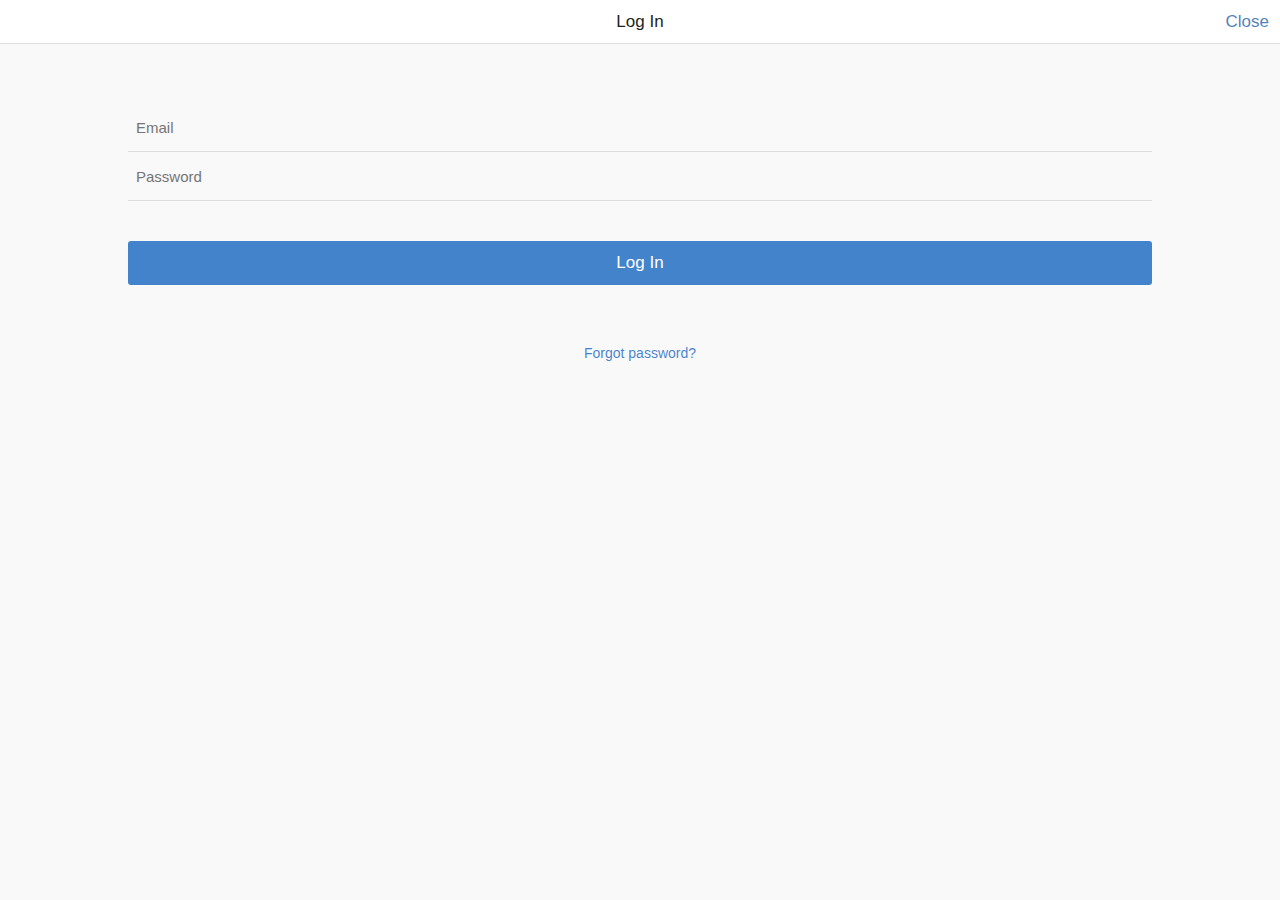
==== www/login.html @ 4ec8240a "add login view" ====
<!doctype html>
<html>
<head>
    <meta charset="utf-8">

    <link rel="stylesheet" href="lib/onsen/css/onsenui.css">
    <link rel="stylesheet" href="lib/onsen/css/onsen-css-components-blue-basic-theme.css">
    <link rel="stylesheet" href="css/login.css">

    <script src="lib/onsen/js/angular/angular.js"></script>
    <script src="lib/onsen/js/onsenui.js"></script>
    <script>
        ons.bootstrap();
    </script>
</head>
<body>
<ons-page>
    <ons-toolbar>
        <div class="center">Log In</div>
        <div class="right"><ons-toolbar-button>Close</ons-toolbar-button></div>
    </ons-toolbar>

    <div class="login-form">

        <input type="email" class="text-input--underbar" placeholder="Email" value="">
        <input type="password" class="text-input--underbar" placeholder="Password" value="">
        <br><br>
        <ons-button modifier="large" class="login-button">Log In</ons-button>
        <br><br>
        <ons-button modifier="quiet" class="forgot-password">Forgot password?</ons-button>
    </div>

</ons-page>

</body>
</html>
---- www/lib/onsen/css/onsenui.css ----
/*! onsenui - v1.3.2 - 2015-05-12 */
/*
Copyright 2013-2015 ASIAL CORPORATION

Licensed under the Apache License, Version 2.0 (the "License");
you may not use this file except in compliance with the License.
You may obtain a copy of the License at

   http://www.apache.org/licenses/LICENSE-2.0

Unless required by applicable law or agreed to in writing, software
distributed under the License is distributed on an "AS IS" BASIS,
WITHOUT WARRANTIES OR CONDITIONS OF ANY KIND, either express or implied.
See the License for the specific language governing permissions and
limitations under the License.

 */

@import url("font_awesome/css/font-awesome.min.css");
@import url("ionicons/css/ionicons.min.css");

/* cutsom elements */
ons-page, ons-navigator,
ons-split-view, ons-sliding-menu, ons-tabbar,
ons-gesture-detector {
  display: block;
}

ons-navigator,
ons-tabbar {
  position: absolute;
  top: 0;
  left: 0;
  bottom: 0;
  right: 0;
}

ons-page, ons-navigator, ons-tabbar, ons-sliding-menu, ons-split-view {
  z-index: 2;
}

* {
  -webkit-touch-callout: none;
  -webkit-user-select: none;
  -webkit-tap-highlight-color: rgba(0, 0, 0, 0) !important;
}

::-webkit-scrollbar {
  display: none;
}

input, textarea {
  -webkit-user-select: auto;
}

.page,
.page__content {
  background-color: transparent !important;
  background: transparent !important;
}

.page__status-bar-fill ~ .page__content {
  padding-top: 20px;
}

ons-toolbar ~ .page__content {
  top: 44px;
}

.page__status-bar-fill ~ ons-toolbar {
  height: 64px;
}

.page__status-bar-fill ~ ons-toolbar > .center,
.page__status-bar-fill ~ ons-toolbar > .left,
.page__status-bar-fill ~ ons-toolbar > .right {
  padding-top: 20px;
}

.page__status-bar-fill ~ ons-toolbar ~ .page__content {
  top: 64px;
  padding-top: 0px;
}

.page__content {
  overflow: scroll;
  -webkit-overflow-scrolling: touch;
  z-index: 0;
  -ms-touch-action: pan-y;
}

.page__bottom-bar-fill ~ .page__content {
  bottom: 44px;
}

.page__content::-webkit-scrollbar {
  display: none;
}

.tab-bar__status-bar-fill ~ .tab-bar--top__content {
  top: 71px;
}

.tab-bar__status-bar-fill ~ .tab-bar--top {
  padding-top: 22px;
}

ons-dialog[disabled] > .dialog,
ons-alert-dialog[disabled],
ons-popover[disabled] {
  pointer-events: none;
  opacity: 0.75;
}

ons-pull-hook {
  position: absolute;
  left: 0;
  right: 0;
  margin: auto;
  text-align: center;
}


/*
Copyright 2013-2015 ASIAL CORPORATION

Licensed under the Apache License, Version 2.0 (the "License");
you may not use this file except in compliance with the License.
You may obtain a copy of the License at

   http://www.apache.org/licenses/LICENSE-2.0

Unless required by applicable law or agreed to in writing, software
distributed under the License is distributed on an "AS IS" BASIS,
WITHOUT WARRANTIES OR CONDITIONS OF ANY KIND, either express or implied.
See the License for the specific language governing permissions and
limitations under the License.

 */

ons-carousel {
  display: block;
  position: relative;
  width: 100%;
  overflow: hidden;
}

ons-carousel-item {
  display: block;
  height: 100%;
  visibility: hidden;
}

ons-carousel-cover {
  display: block;
  position: absolute;
  width: 100%;
  height: 100%;
  z-index: 2;
  pointer-events: none;
}

ons-carousel[fullscreen] {
  position: absolute;
  top: 0px;
  right: 0px;
  left: 0px;
  bottom: 0px;
}

ons-carousel[disabled] {
  pointer-events: none;
  opacity: 0.75;
}

.effeckt-button {
  position: relative;
  font-family: inherit;
  cursor: pointer;
  -webkit-appearance: none;
  -webkit-font-smoothing: antialiased;
}

.effeckt-button[data-loading] {
  cursor: default;
}

.effeckt-button > .spinner {
  position: absolute;
  width: 26px;
  height: 13px;
  top: 50%;
  margin-top: -12px;
  opacity: 0;
  border: 3px solid white;
  border-bottom: 0;
  border-radius: 40px 40px 0 0;
  -webkit-transform-origin: bottom center;
  background: transparent;
  box-sizing: border-box;
}

.effeckt-button[data-loading] > .spinner {
  -webkit-animation: spinner .8s infinite linear;
  animation: spinner .8s infinite linear;
}

@-webkit-keyframes spinner {
  0% {
    -webkit-transform: rotate(0deg);
    transform: rotate(0deg);
  }

  50% {
    -webkit-transform: rotate(180deg);
    transform: rotate(180deg);
  }

  100% {
    -webkit-transform: rotate(360deg);
    transform: rotate(360deg);
  }
}

@keyframes spinner {
  0% {
    -webkit-transform: rotate(0deg);
    -ms-transform: rotate(0deg);
    transform: rotate(0deg);
  }

  50% {
    -webkit-transform: rotate(180deg);
    -ms-transform: rotate(180deg);
    transform: rotate(180deg);
  }

  100% {
    -webkit-transform: rotate(360deg);
    -ms-transform: rotate(360deg);
    transform: rotate(360deg);
  }
}

.effeckt-button,
.effeckt-button > .spinner,
.effeckt-button > .label {
  -webkit-transition-property: padding, opacity, left, right, top, bottom, margin;
          transition-property: padding, opacity, left, right, top, bottom, margin;
  -webkit-transition-duration: 500ms;
          transition-duration: 500ms;
  -webkit-transition-timing-function: cubic-bezier(0.175, 0.885, 0.32, 1.275);
          transition-timing-function: cubic-bezier(0.175, 0.885, 0.32, 1.275);  
}

.effeckt-button.zoom-in,
.effeckt-button.zoom-in > .spinner,
.effeckt-button.zoom-in > .label,
.effeckt-button.zoom-out,
.effeckt-button.zoom-out > .spinner,
.effeckt-button.zoom-out > .label {
  -webkit-transition: 500ms ease all;
  transition: 500ms ease all;
}

.effeckt-button.expand-right > .spinner {
  right: 16px;
}

.effeckt-button.expand-right[data-loading] {
  padding-right: 64px;
}

.effeckt-button.expand-right[data-loading] > .spinner {
  opacity: 1;
}

.effeckt-button.expand-left > .spinner {
  left: 16px;
}

.effeckt-button.expand-left[data-loading] {
  padding-left: 64px;
}

.effeckt-button.expand-left[data-loading] > .spinner {
  opacity: 1;
}

.effeckt-button.expand-up {
  overflow: hidden;
}

.effeckt-button.expand-up > .spinner {
  top: 32px;
  left: 50%;
  margin-left: -16px;
}

.effeckt-button.expand-up[data-loading] {
  padding-top: 64px;
}

.effeckt-button.expand-up[data-loading] > .spinner {
  opacity: 1;
  top: 16px;
  margin-top: 0;
}

.effeckt-button.expand-down {
  overflow: hidden;
}

.effeckt-button.expand-down > .spinner {
  left: 50%;
  top: 100%;
  margin-left: -16px;
  margin-top: -48px;
}

.effeckt-button.expand-down[data-loading] {
  padding-bottom: 64px;
}

.effeckt-button.expand-down[data-loading] > .spinner {
  opacity: 1;
}

.effeckt-button.slide-left {
  overflow: hidden;
}

.effeckt-button.slide-left > .label {
  position: relative;
}

.effeckt-button.slide-left > .spinner {
  left: 100%;
  margin-left: -16px;
}

.effeckt-button.slide-left[data-loading] > .label {
  opacity: 0;
  left: -100%;
}

.effeckt-button.slide-left[data-loading] > .spinner {
  opacity: 1;
  left: 50%;
}

.effeckt-button.slide-right {
  overflow: hidden;
}

.effeckt-button.slide-right > .label {
  position: relative;
}

.effeckt-button.slide-right > .spinner {
  right: 100%;
  margin-left: -16px;
}

.effeckt-button.slide-right[data-loading] > .label {
  opacity: 0;
  left: 100%;
}

.effeckt-button.slide-right[data-loading] > .spinner {
  opacity: 1;
  left: 50%;
}

.effeckt-button.slide-up {
  overflow: hidden;
}

.effeckt-button.slide-up > .label {
  position: relative;
}

.effeckt-button.slide-up > .spinner {
  left: 50%;
  margin-left: -16px;
  margin-top: 1em;
}

.effeckt-button.slide-up[data-loading] > .label {
  opacity: 0;
  top: -1em;
}

.effeckt-button.slide-up[data-loading] > .spinner {
  opacity: 1;
  margin-top: -16px;
}

.effeckt-button.slide-down {
  overflow: hidden;
}

.effeckt-button.slide-down > .label {
  position: relative;
}

.effeckt-button.slide-down > .spinner {
  left: 50%;
  margin-left: -16px;
  margin-top: -32px;
}

.effeckt-button.slide-down[data-loading] > .label {
  opacity: 0;
  top: 1em;
}

.effeckt-button.slide-down[data-loading] > .spinner {
  opacity: 1;
  margin-top: -16px;
}

.effeckt-button.zoom-out {
  overflow: hidden;
}

.effeckt-button.zoom-out > .spinner {
  left: 50%;
  margin-left: -16px;
  -webkit-transform: scale(2.5);
  -ms-transform: scale(2.5);
  transform: scale(2.5);
}

.effeckt-button.zoom-out > .label {
  position: relative;
  display: inline-block;
}

.effeckt-button.zoom-out[data-loading] > .label {
  opacity: 0;
  -webkit-transform: scale(0.5);
  -ms-transform: scale(0.5);
  transform: scale(0.5);
}

.effeckt-button.zoom-out[data-loading] > .spinner {
  opacity: 1;
  -webkit-transform: none;
  -ms-transform: none;
  transform: none;
}

.effeckt-button.zoom-in {
  overflow: hidden;
}

.effeckt-button.zoom-in > .spinner {
  left: 50%;
  margin-left: -16px;
  -webkit-transform: scale(0.2);
  -ms-transform: scale(0.2);
  transform: scale(0.2);
}

.effeckt-button.zoom-in > .label {
  position: relative;
  display: inline-block;
}

.effeckt-button.zoom-in[data-loading] > .label {
  opacity: 0;
  -webkit-transform: scale(2.2);
  -ms-transform: scale(2.2);
  transform: scale(2.2);
}

.effeckt-button.zoom-in[data-loading] > .spinner {
  opacity: 1;
  -webkit-transform: none;
  -ms-transform: none;
  transform: none;
}

/**
 * Grid
 * --------------------------------------------------
 * Using flexbox for the grid, inspired by Philip Walton:
 * http://philipwalton.github.io/solved-by-flexbox/demos/grids/
 * By default each .col within a .row will evenly take up
 * available width, and the height of each .col with take
 * up the height of the tallest .col in the same .row.
 */
.row {
  display: -webkit-box;
  display: -webkit-flex;
  display: -moz-flex;
  display: -ms-flexbox;
  display: flex;
  -webkit-flex-wrap: wrap;
      -ms-flex-wrap: wrap;
          flex-wrap: wrap;
  width: 100%;
  box-sizing: border-box;
}

.row + .row {
  padding-top: 0;
}

.col {
  -webkit-box-flex: 1;
  -webkit-flex: 1;
  -moz-flex: 1;
  -ms-flex: 1;
  flex: 1;
  display: block;
  width: 100%;
  box-sizing: border-box;
}

/* Vertically Align Columns */
/* .row-* vertically aligns every .col in the .row */
.row-top {
  -webkit-box-align: start;
  box-align: start;
  -ms-flex-align: start;
  -webkit-align-items: flex-start;
  -moz-align-items: flex-start;
  align-items: flex-start;
}

.row-bottom {
  -webkit-box-align: end;
  box-align: end;
  -ms-flex-align: end;
  -webkit-align-items: flex-end;
  -moz-align-items: flex-end;
  align-items: flex-end;
}

.row-center {
  -webkit-box-align: center;
  box-align: center;
  -ms-flex-align: center;
  -webkit-align-items: center;
  -moz-align-items: center;
  align-items: center;
  text-align: inherit;
}

/* .col-* vertically aligns an individual .col */
.col-top {
  -webkit-align-self: flex-start;
  -ms-flex-item-align: start;
  align-self: flex-start; }

.col-bottom {
  -webkit-align-self: flex-end;
  -ms-flex-item-align: end;
  align-self: flex-end; }

.col-center {
  -webkit-align-self: center;
  -moz-align-self: center;
  -ms-flex-item-align: center;
  text-align: inherit;
}

/* Column Offsets */
.col-offset-10 {
  margin-left: 10%; }

.col-offset-20 {
  margin-left: 20%; }

.col-offset-25 {
  margin-left: 25%; }

.col-offset-33, .col-offset-34 {
  margin-left: 33.3333%; }

.col-offset-50 {
  margin-left: 50%; }

.col-offset-66, .col-offset-67 {
  margin-left: 66.6666%; }

.col-offset-75 {
  margin-left: 75%; }

.col-offset-80 {
  margin-left: 80%; }

.col-offset-90 {
  margin-left: 90%; }

.row--fit > .col {
  -webkit-box-flex: 1;
  -webkit-flex: 1;
  -ms-flex: 1;
  flex: 1;
}
.row--100 > .col {
  -webkit-box-flex: 0;
  -webkit-flex: 0 0 100%;
  -ms-flex: 0 0 100%;
  flex: 0 0 100%;
}

/*
Copyright 2013-2015 ASIAL CORPORATION

Licensed under the Apache License, Version 2.0 (the "License");
you may not use this file except in compliance with the License.
You may obtain a copy of the License at

   http://www.apache.org/licenses/LICENSE-2.0

Unless required by applicable law or agreed to in writing, software
distributed under the License is distributed on an "AS IS" BASIS,
WITHOUT WARRANTIES OR CONDITIONS OF ANY KIND, either express or implied.
See the License for the specific language governing permissions and
limitations under the License.

 */

.ons-icon {
  display: inline-block;
  font-style: normal;
  font-weight: normal;
  line-height: 1;
  -webkit-font-smoothing: antialiased;
  -moz-osx-font-smoothing: grayscale;
}

.ons-icon--ion {
  line-height: 0.75em;
  vertical-align: -25%;
}

ons-icon[spin="true"] {
  -webkit-animation: ons-icon-spin 2s infinite linear;
  animation: ons-icon-spin 2s infinite linear;
}

@-webkit-keyframes ons-icon-spin {
  0% {
    -webkit-transform: rotate(0deg);
  }
  100% {
    -webkit-transform: rotate(359deg);
  }
}

@keyframes ons-icon-spin {
  0% {
    -webkit-transform: rotate(0deg);
    transform: rotate(0deg);
  }
  100% {
    -webkit-transform: rotate(359deg);
    transform: rotate(359deg);
  }
}

.ons-icon[rotate="90"] {
  -webkit-transform: rotate(90deg);
  -ms-transform: rotate(90deg);
      transform: rotate(90deg);
}

.ons-icon[rotate="180"] {
  -webkit-transform: rotate(180deg);
  -ms-transform: rotate(180deg);
      transform: rotate(180deg);
}

.ons-icon[rotate="270"] {
  -webkit-transform: rotate(270deg);
  -ms-transform: rotate(270deg);
      transform: rotate(270deg);
}

ons-icon[flip="horizontal"] {
  -webkit-transform: scale(-1, 1);
  -ms-transform: scale(-1, 1);
      transform: scale(-1, 1);
}

ons-icon[flip="vertical"] {
  -webkit-transform: scale(1, -1);
  -ms-transform: scale(1, -1);
      transform: scale(1, -1);
}

ons-icon[fixed-width="true"] {
  width: 1.28571429em;
  text-align: center;
}

.ons-icon--lg {
  font-size: 1.33333333em;
  line-height: 0.75em;
  vertical-align: -15%;
}

.ons-icon--2x {
  font-size: 2em;
}

.ons-icon--3x {
  font-size: 3em;
}

.ons-icon--4x {
  font-size: 4em;
}

.ons-icon--5x {
  font-size: 5em;
}

/*
Copyright 2013-2015 ASIAL CORPORATION

Licensed under the Apache License, Version 2.0 (the "License");
you may not use this file except in compliance with the License.
You may obtain a copy of the License at

   http://www.apache.org/licenses/LICENSE-2.0

Unless required by applicable law or agreed to in writing, software
distributed under the License is distributed on an "AS IS" BASIS,
WITHOUT WARRANTIES OR CONDITIONS OF ANY KIND, either express or implied.
See the License for the specific language governing permissions and
limitations under the License.

*/

.ons-scroller {
  display: block;
  overflow: scroll;
  -webkit-overflow-scrolling: touch;   
}

.ons-scroller::-webkit-scrollbar,
.ons-scroller__content::-webkit-scrollbar {
  display: none;
}

/*
Copyright 2013-2015 ASIAL CORPORATION

Licensed under the Apache License, Version 2.0 (the "License");
you may not use this file except in compliance with the License.
You may obtain a copy of the License at

   http://www.apache.org/licenses/LICENSE-2.0

Unless required by applicable law or agreed to in writing, software
distributed under the License is distributed on an "AS IS" BASIS,
WITHOUT WARRANTIES OR CONDITIONS OF ANY KIND, either express or implied.
See the License for the specific language governing permissions and
limitations under the License.

*/

ons-sliding-menu {
  position: absolute;
  left: 0px;
  right: 0px;
  top: 0px;
  bottom: 0px;
  z-index: 0;
  overflow-x: hidden;
}

.onsen-sliding-menu__menu,
.onsen-sliding-menu__main {
  position: absolute;
  top: 0px;
  left: 0px;
  bottom: 0px;
  right: 0px;
  z-index: 0;
  margin: 0;
  padding: 0;
}

.onsen-sliding-menu__menu {
  opacity: 0;
}


/*
Copyright 2013-2015 ASIAL CORPORATION

Licensed under the Apache License, Version 2.0 (the "License");
you may not use this file except in compliance with the License.
You may obtain a copy of the License at

   http://www.apache.org/licenses/LICENSE-2.0

Unless required by applicable law or agreed to in writing, software
distributed under the License is distributed on an "AS IS" BASIS,
WITHOUT WARRANTIES OR CONDITIONS OF ANY KIND, either express or implied.
See the License for the specific language governing permissions and
limitations under the License.

*/

ons-split-view {
  position: absolute;
  left: 0px;
  right: 0px;
  top: 0px;
  bottom: 0px;
  z-index: 0;
  overflow: hidden;
}

.onsen-split-view__secondary {
  opacity: 0;
  width: 100%;
}

.onsen-split-view__secondary,
.onsen-split-view__main {
  position: absolute;
  top: 0px;
  left: 0px;
  bottom: 0px;
  right: 0px;
  z-index: 0;
  overflow-x: hidden; 
}
---- www/lib/onsen/css/onsen-css-components-blue-basic-theme.css ----
html {
  height: 100%;
  width: 100%;
}
body {
  position: absolute;
  top: 0;
  right: 0;
  left: 0;
  bottom: 0;
  padding: 0;
  margin: 0;
  -webkit-text-size-adjust: 100%;
}
*:not(input):not(textarea):not(select) {
  -webkit-user-select: none;
  -moz-user-select: none;
  -ms-user-select: none;
  user-select: none;
}
* {
  -webkit-tap-highlight-color: rgba(0,0,0,0);
}
input:active,
input:focus,
textarea:active,
textarea:focus,
select:active,
select:focus {
  outline: none;
}
h1 {
  font-size: 36px;
}
h2 {
  font-size: 30px;
}
h3 {
  font-size: 24px;
}
h4,
h5,
h6 {
  font-size: 18px;
}
.page {
  font-family: 'Helvetica Neue', Helvetica, Arial, 'Lucida Grande', sans-serif;
  -webkit-font-smoothing: antialiased;
  -moz-osx-font-smoothing: grayscale;
  font-weight: 400;
  font-size: 17px;
  background-color: #f9f9f9;
  position: absolute;
  top: 0px;
  left: 0px;
  right: 0px;
  bottom: 0px;
  overflow: visible;
  font-size: 17px;
  color: #1f1f21;
}
.page::-webkit-scrollbar {
  display: none;
}
.page__content {
  background-color: #f9f9f9;
  position: absolute;
  top: 0px;
  left: 0px;
  right: 0px;
  bottom: 0px;
  -webkit-box-sizing: border-box;
  -moz-box-sizing: border-box;
  box-sizing: border-box;
  margin-top: -1px;
}
.page__background {
  background-color: #f9f9f9;
  position: absolute;
  top: 0px;
  left: 0px;
  right: 0px;
  bottom: 0px;
  -webkit-box-sizing: border-box;
  -moz-box-sizing: border-box;
  box-sizing: border-box;
}
.content-padded {
  padding: 8px;
}
/* topdoc
  name: Switch
  class: switch
  modifiers:
    :focus: Focus state
    :disabled: Disabled state
  markup:
    <label class="switch">
      <input type="checkbox" class="switch__input">
      <div class="switch__toggle"></div>
    </label>
    <label class="switch">
      <input type="checkbox" class="switch__input" checked>
      <div class="switch__toggle"></div>
    </label>
    <label class="switch">
      <input type="checkbox" class="switch__input" disabled>
      <div class="switch__toggle"></div>
    </label>
*/
.switch {
  position: relative;
  display: inline-block;
  vertical-align: top;
  -webkit-box-sizing: border-box;
  -moz-box-sizing: border-box;
  box-sizing: border-box;
  -webkit-background-clip: padding-box;
  background-clip: padding-box;
  position: relative;
  overflow: hidden;
  font-size: 17px;
  padding: 0 20px;
  border: none;
  overflow: visible;
  width: 51px;
  height: 32px;
  z-index: 0;
  text-align: left;
}
.switch__input {
  position: absolute;
  overflow: hidden;
  right: 0px;
  top: 0px;
  left: 0px;
  bottom: 0px;
  padding: 0;
  border: 0;
  opacity: 0.001;
  z-index: 1;
  vertical-align: top;
  outline: none;
  width: 100%;
  height: 100%;
  margin: 0;
  -webkit-appearance: none;
  appearance: none;
  width: 51px;
  height: 44px;
  margin-top: -6px;
  top: 0px;
  left: 0px;
  -webkit-transition: all 0.2s linear;
  -moz-transition: all 0.2s linear;
  -o-transition: all 0.2s linear;
  transition: all 0.2s linear;
}
.switch__toggle {
  background-color: #ddd;
  position: absolute;
  top: 0px;
  left: 0px;
  right: 0px;
  bottom: 0px;
  -webkit-border-radius: 30px;
  border-radius: 30px;
  -webkit-transition-property: all;
  -moz-transition-property: all;
  -o-transition-property: all;
  transition-property: all;
  -webkit-transition-duration: 0.35s;
  -moz-transition-duration: 0.35s;
  -o-transition-duration: 0.35s;
  transition-duration: 0.35s;
  -webkit-transition-timing-function: ease-out;
  -moz-transition-timing-function: ease-out;
  -o-transition-timing-function: ease-out;
  transition-timing-function: ease-out;
}
.switch__toggle:before {
  -webkit-box-sizing: border-box;
  -moz-box-sizing: border-box;
  box-sizing: border-box;
  -webkit-background-clip: padding-box;
  background-clip: padding-box;
  position: absolute;
  content: '';
  -webkit-border-radius: 28px;
  border-radius: 28px;
  height: 28px;
  width: 28px;
  background-color: #fff;
  left: 2px;
  top: 2px;
  -webkit-transition-property: all;
  -moz-transition-property: all;
  -o-transition-property: all;
  transition-property: all;
  -webkit-transition-duration: 0.35s;
  -moz-transition-duration: 0.35s;
  -o-transition-duration: 0.35s;
  transition-duration: 0.35s;
  -webkit-transition-timing-function: cubic-bezier(0.5, 1.6, 0.5, 1);
  -moz-transition-timing-function: cubic-bezier(0.5, 1.6, 0.5, 1);
  -o-transition-timing-function: cubic-bezier(0.5, 1.6, 0.5, 1);
  transition-timing-function: cubic-bezier(0.5, 1.6, 0.5, 1);
}
.switch__input:checked + .switch__toggle {
  background-color: #5198db;
}
.switch__input:checked + .switch__toggle:before {
  -webkit-transform: translateX(18px);
  -moz-transform: translateX(18px);
  -ms-transform: translateX(18px);
  -o-transform: translateX(18px);
  transform: translateX(18px);
}
.switch__input:not(:checked) + .switch__toggle:before {
  -webkit-transform: translateX(0px);
  -moz-transform: translateX(0px);
  -ms-transform: translateX(0px);
  -o-transform: translateX(0px);
  transform: translateX(0px);
}
.switch__input:disabled + .switch__toggle {
  opacity: 0.3;
  cursor: default;
  pointer-events: none;
}
/* topdoc
  name: Range
  class: range
  modifiers:
    :active: Active state
    :disabled: Disabled state
    :focus: Focused
  markup:
    <input type="range" class="range">
    <input type="range" class="range" disabled>
  showcase:
    <div class="navigation-bar">
        <div class="navigation-bar__item center full">
            <h1 class="navigation-bar__title">Range</h1>
        </div>
    </div>

    <div style="padding:8px">
      <input type="range" class="range" style="width:100%" value="0">
    </div>

    <div style="padding:8px">
      <input type="range" class="range" style="width:100%" value="30">
    </div>

    <div style="padding:8px">
      <input type="range" class="range" style="width:100%" value="60">
    </div>

    <div style="padding:8px">
      <input type="range" class="range" style="width:100%" value="90">
    </div>
*/
.range {
  padding: 0;
  margin: 0;
  font: inherit;
  color: inherit;
  background: transparent;
  border: none;
  line-height: normal;
  -webkit-box-sizing: border-box;
  -moz-box-sizing: border-box;
  box-sizing: border-box;
  -webkit-background-clip: padding-box;
  background-clip: padding-box;
  vertical-align: top;
  outline: none;
  line-height: 1;
  -webkit-appearance: none;
  -webkit-border-radius: 4px;
  border-radius: 4px;
  border: none;
  height: 2px;
  -webkit-border-radius: 0;
  border-radius: 0;
  -webkit-border-radius: 3px;
  border-radius: 3px;
  background-image: -webkit-gradient(linear, left top, left bottom, from(#ddd), to(#ddd));
  background-image: -webkit-linear-gradient(#ddd, #ddd);
  background-image: -moz-linear-gradient(#ddd, #ddd);
  background-image: -o-linear-gradient(#ddd, #ddd);
  background-image: linear-gradient(#ddd, #ddd);
  background-position: left center;
  -webkit-background-size: 100% 2px;
  background-size: 100% 2px;
  background-repeat: no-repeat;
  overflow: hidden;
  height: 31px;
}
.range::-moz-range-track {
  position: relative;
  border: none;
  background-color: #ddd;
  height: 2px;
  border-radius: 30px;
  box-shadow: none;
  top: 0;
  margin: 0;
  padding: 0;
}
.range::-webkit-slider-thumb {
  cursor: pointer;
  -webkit-appearance: none;
  position: relative;
  height: 29px;
  width: 29px;
  background-color: #fff;
  border: 1px solid #ddd;
  -webkit-border-radius: 30px;
  border-radius: 30px;
  -webkit-box-shadow: none;
  box-shadow: none;
  top: 0;
  margin: 0;
  padding: 0;
}
.range::-moz-range-thumb {
  cursor: pointer;
  position: relative;
  height: 29px;
  width: 29px;
  background-color: #fff;
  border: 1px solid #ddd;
  border-radius: 30px;
  box-shadow: none;
  margin: 0;
  padding: 0;
}
.range::-webkit-slider-thumb:before {
  position: absolute;
  top: 13px;
  right: 0px;
  left: -1024px;
  width: 1024px;
  height: 2px;
  background-color: rgba(24,103,194,0.81);
  content: '';
  margin: 0;
  padding: 0;
}
.range:disabled {
  opacity: 0.3;
  cursor: default;
  pointer-events: none;
}
/* topdoc
  name: Navigation Bar
  class: navigation-bar
  markup:
    <div class="navigation-bar">
      <div class="navigation-bar__center">Navigation Bar</div>
    </div>
*/
.navigation-bar {
  font-family: 'Helvetica Neue', Helvetica, Arial, 'Lucida Grande', sans-serif;
  -webkit-font-smoothing: antialiased;
  -moz-osx-font-smoothing: grayscale;
  font-weight: 400;
  font-size: 17px;
  -webkit-box-sizing: border-box;
  -moz-box-sizing: border-box;
  box-sizing: border-box;
  -webkit-background-clip: padding-box;
  background-clip: padding-box;
  white-space: nowrap;
  overflow: hidden;
  word-spacing: 0;
  padding: 0;
  margin: 0;
  font: inherit;
  color: inherit;
  background: transparent;
  border: none;
  line-height: normal;
  cursor: default;
  -webkit-user-select: none;
  -moz-user-select: none;
  -ms-user-select: none;
  user-select: none;
  z-index: 2;
  display: block;
  height: 44px;
  padding-left: 0;
  padding-right: 0;
  background: #fff;
  color: #1f1f21;
  -webkit-box-shadow: none;
  box-shadow: none;
  border-bottom: 1px solid #ddd;
  font-weight: 400;
  width: 100%;
  white-space: nowrap;
  overflow: visible;
}
@media (-webkit-min-device-pixel-ratio: 2), (min-resolution: 192dpi) {
  .navigation-bar {
    border-bottom: none;
    -webkit-background-size: 100% 1px;
    background-size: 100% 1px;
    background-repeat: no-repeat;
    background-position: bottom;
    background-image: -webkit-linear-gradient(90deg, #ddd, #ddd 50%, transparent 50%);
    background-image: -moz-linear-gradient(90deg, #ddd, #ddd 50%, transparent 50%);
    background-image: -o-linear-gradient(90deg, #ddd, #ddd 50%, transparent 50%);
    background-image: linear-gradient(0deg, #ddd, #ddd 50%, transparent 50%);
  }
}
.navigation-bar__line-height {
  line-height: 44px;
  padding-bottom: 0;
  padding-top: 0;
}
.navigation-bar__bg {
  background: #fff;
}
.navigation-bar__item,
.navigation-bar__left,
.navigation-bar__right,
.navigation-bar__center {
  -webkit-box-sizing: border-box;
  -moz-box-sizing: border-box;
  box-sizing: border-box;
  -webkit-background-clip: padding-box;
  background-clip: padding-box;
  padding: 0;
  margin: 0;
  font: inherit;
  color: inherit;
  background: transparent;
  border: none;
  line-height: normal;
  height: 44px;
  vertical-align: top;
  overflow: visible;
  display: block;
  vertical-align: middle;
  float: left;
}
.navigation-bar__left {
  max-width: 50%;
  width: 27%;
  text-align: left;
}
.navigation-bar__right {
  max-width: 50%;
  width: 27%;
  text-align: right;
}
.navigation-bar__center {
  width: 46%;
  text-align: center;
  line-height: 44px;
  font-size: 17px;
  font-weight: 500;
  color: #1f1f21;
}
.navigation-bar__title {
  line-height: 44px;
  font-size: 17px;
  font-weight: 500;
  color: #1f1f21;
  margin: 0;
  padding: 0;
  overflow: visible;
}
.navigation-bar__center:first-child:last-child {
  width: 100%;
}
/* topdoc
  name: Navigation Bar Item
  use: Toolbar Button, Navigation Bar
  markup:
    <div class="navigation-bar">
      <div class="navigation-bar__left">
        <span class="toolbar-button--quiet navigation-bar__line-height">
          <i class="ion-navicon" style="font-size:32px; vertical-align:-6px;"></i>
        </span>
      </div>

      <div class="navigation-bar__center">
        Navigation Bar
      </div>

      <div class="navigation-bar__right">
        <span class="toolbar-button--quiet navigation-bar__line-height">Label</span>
      </div>
    </div>
*/
/* topdoc
  name: Navigation Bar with Outline Button
  use: Toolbar Button, Navigation Bar
  markup:
    <!-- Prerequisite=This example use ionicons(http://ionicons.com) to display icons. -->
    <div class="navigation-bar">
      <div class="navigation-bar__left">
        <span class="toolbar-button--outline navigation-bar__line-height">
          <i class="ion-navicon" style="font-size:32px; vertical-align:-6px;"></i>
        </span>
      </div>

      <div class="navigation-bar__center">
        Title
      </div>

      <div class="navigation-bar__right">
        <span class="toolbar-button--outline navigation-bar__line-height">Button</span>
      </div>
    </div>
*/
/* topdoc
  name: Android-like Navigation Bar
  class: navigation-bar--android
  hint: .navigation-bar--android
  use: Navigation Bar, Toolbar Button
  markup:
    <div class="navigation-bar navigation-bar--android">
      <div class="navigation-bar__left navigation-bar--android__left">
        <span class="toolbar-button navigation-bar__line-height" style="padding:0 5px 0 5px;"><i class="ion-android-arrow-back" style="font-size:20px;"></i></span>
      </div>
      <div class="navigation-bar__center navigation-bar--android__center">
        <span class="toolbar-button navigation-bar__line-height" style="padding:0">
          <i class="ion-cube" style="font-size:20px;"></i> App Bar
        </span>
      </div>
      <div class="navigation-bar__right navigation-bar--android__right">
        <span class="toolbar-button--quiet navigation-bar__line-height">
          <i class="ion-android-share" style="font-size:20px;"></i>
        </span>
        <span class="toolbar-button--quiet navigation-bar__line-height">
          <i class="ion-android-more" style="font-size:20px;"></i>
        </span>
      </div>
    </div>
*/
.navigation-bar--android__left {
  float: left;
  text-align: left;
  width: auto;
  min-width: 10px;
}
.navigation-bar--android__center {
  float: left;
  text-align: left;
  width: auto;
  max-width: 50%;
}
.navigation-bar--android__right {
  float: right;
  text-align: right;
  width: auto;
}
.navigation-bar--android__center:first-child:last-child {
  padding-left: 10px;
}
/* topdoc
  name: Android-like Navigation Bar(2)
  use: Android-like Navigation Bar
  markup:
    <div class="navigation-bar navigation-bar--android">
      <div class="navigation-bar__left navigation-bar--android__left">
        <span class="toolbar-button navigation-bar__line-height" style="padding:0 5px 0 0;"><i class="ion-android-drawer" style="font-size:20px;"></i></span>
      </div>
      <div class="navigation-bar__center navigation-bar--android__center">
        App Bar
      </div>
      <div class="navigation-bar__right navigation-bar--android__right">
        <span class="toolbar-button--quiet navigation-bar__line-height">
          <i class="ion-android-star" style="font-size:20px;"></i>
        </span>
        <span class="toolbar-button--quiet navigation-bar__line-height">
          <i class="ion-android-search" style="font-size:20px;"></i>
        </span>
        <span class="toolbar-button--quiet navigation-bar__line-height">
          <i class="ion-android-more" style="font-size:20px;"></i>
        </span>
      </div>
    </div>
*/
/* topdoc
  name: Transparent Navigation Bar
  class: navigation-bar--transparent
  use: Toolbar Button, Navigation Bar
  markup:
    <div class="navigation-bar navigation-bar--transparent">
      <div class="navigation-bar__left">
        <span class="toolbar-button--quiet navigation-bar__line-height">
          <i class="ion-navicon" style="font-size:32px; vertical-align:-6px;"></i>
        </span>
      </div>
      <div class="navigation-bar__center">
        Navigation Bar
      </div>
      <div class="navigation-bar__right">
        <span class="toolbar-button--quiet navigation-bar__line-height">Label</span>
      </div>
    </div>
*/
.navigation-bar--transparent {
  background-color: transparent;
  background-image: none;
  border: none;
}
/* topdoc
  name: Navigation Bar with Outline Button
  use: Toolbar Button, Navigation Bar
  markup:
    <!-- Prerequisite=This example use ionicons(http://ionicons.com) to display icons. -->
    <div class="navigation-bar">
      <div class="navigation-bar__left">
        <span class="toolbar-button--outline navigation-bar__line-height">
          <i class="ion-navicon" style="font-size:32px; vertical-align:-6px;"></i>
        </span>
      </div>

      <div class="navigation-bar__center">
        Title
      </div>

      <div class="navigation-bar__right">
        <span class="toolbar-button--outline navigation-bar__line-height">Button</span>
      </div>
    </div>
*/
/* topdoc
  name: Transparent Navigation Bar
  class: navigation-bar--transparent
  use: Toolbar Button, Navigation Bar
  markup:
    <!-- Prerequisite=This example use ionicons(http://ionicons.com) to display icons. -->
    <div class="navigation-bar navigation-bar--transparent">
      <div class="navigation-bar__left">
        <span class="toolbar-button--quiet navigation-bar__line-height">
          <i class="ion-navicon" style="font-size:32px; vertical-align:-6px;"></i>
        </span>
      </div>
      <div class="navigation-bar__center">
        Navigation Bar
      </div>
      <div class="navigation-bar__right">
        <span class="toolbar-button--quiet navigation-bar__line-height">Label</span>
      </div>
    </div>
*/
.navigation-bar--transparent {
  background-color: transparent;
  background-image: none;
  border: none;
}
/* topdoc
  name: Bottom Bar
  class: bottom-bar
  use: Navigation Bar
  markup:
    <div class="bottom-bar">
      <div class="bottom-bar__line-height" style="text-align:center">Bottom Toolbar</div>
    </div>
*/
.bottom-bar {
  font-family: 'Helvetica Neue', Helvetica, Arial, 'Lucida Grande', sans-serif;
  -webkit-font-smoothing: antialiased;
  -moz-osx-font-smoothing: grayscale;
  font-weight: 400;
  font-size: 17px;
  -webkit-box-sizing: border-box;
  -moz-box-sizing: border-box;
  box-sizing: border-box;
  -webkit-background-clip: padding-box;
  background-clip: padding-box;
  white-space: nowrap;
  overflow: hidden;
  word-spacing: 0;
  padding: 0;
  margin: 0;
  font: inherit;
  color: inherit;
  background: transparent;
  border: none;
  line-height: normal;
  cursor: default;
  -webkit-user-select: none;
  -moz-user-select: none;
  -ms-user-select: none;
  user-select: none;
  z-index: 2;
  display: block;
  height: 44px;
  padding-left: 0;
  padding-right: 0;
  background: #fff;
  color: #1f1f21;
  -webkit-box-shadow: none;
  box-shadow: none;
  font-weight: 400;
  border-bottom: none;
  border-top: 1px solid #ddd;
  position: absolute;
  bottom: 0px;
  right: 0px;
  left: 0px;
}
@media (-webkit-min-device-pixel-ratio: 2), (min-resolution: 192dpi) {
  .bottom-bar {
    border-top: none;
    -webkit-background-size: 100% 1px;
    background-size: 100% 1px;
    background-repeat: no-repeat;
    background-position: top;
    background-image: -webkit-linear-gradient(270deg, #ddd, #ddd 50%, transparent 50%);
    background-image: -moz-linear-gradient(270deg, #ddd, #ddd 50%, transparent 50%);
    background-image: -o-linear-gradient(270deg, #ddd, #ddd 50%, transparent 50%);
    background-image: linear-gradient(180deg, #ddd, #ddd 50%, transparent 50%);
  }
}
.bottom-bar__line-height {
  line-height: 44px;
  padding-bottom: 0;
  padding-top: 0;
}
.bottom-bar--transparent {
  background-color: transparent;
  background-image: none;
  border: none;
}
/* topdoc
  name: Navigation Bar with Segment
  class: navigation-bar
  hint: .navigation-bar .button-bar
  use: Segment, Navigation Bar
  markup:
    <div class="navigation-bar">
      <div class="navigation-bar__center">
        <div class="button-bar" style="width:200px;margin:7px 50px;">
          <div class="button-bar__item">
            <input type="radio" name="navi-segment-a" checked>
            <div class="button-bar__button">One</div>
          </div>

          <div class="button-bar__item">
            <input type="radio" name="navi-segment-a">
            <div class="button-bar__button">Two</div>
          </div>
        </div>
      </div>
    </div>
*/
/* topdoc
  name: Button
  class: button
  modifiers:
    :active: Active state
    :disabled: Disabled state
    :focus: Focused
  markup:
    <button class="button">Button</button>
    <button class="button" disabled>Button</button>
*/
.button {
  position: relative;
  display: inline-block;
  vertical-align: top;
  -webkit-box-sizing: border-box;
  -moz-box-sizing: border-box;
  box-sizing: border-box;
  -webkit-background-clip: padding-box;
  background-clip: padding-box;
  padding: 0;
  margin: 0;
  font: inherit;
  color: inherit;
  background: transparent;
  border: none;
  line-height: normal;
  font-family: 'Helvetica Neue', Helvetica, Arial, 'Lucida Grande', sans-serif;
  -webkit-font-smoothing: antialiased;
  -moz-osx-font-smoothing: grayscale;
  font-weight: 400;
  font-size: 17px;
  cursor: default;
  -webkit-user-select: none;
  -moz-user-select: none;
  -ms-user-select: none;
  user-select: none;
  text-overflow: ellipsis;
  white-space: nowrap;
  overflow: hidden;
  height: auto;
  text-decoration: none;
  padding: 4px 10px;
  font-size: 17px;
  line-height: 32px;
  letter-spacing: 0;
  color: #fff;
  vertical-align: middle;
  background-color: rgba(24,103,194,0.81);
  border: 0px solid currentColor;
  -webkit-border-radius: 3px;
  border-radius: 3px;
  -webkit-transition: none;
  -moz-transition: none;
  -o-transition: none;
  transition: none;
}
.button:hover {
  -webkit-transition: none;
  -moz-transition: none;
  -o-transition: none;
  transition: none;
}
.button:active {
  background-color: rgba(24,103,194,0.81);
  -webkit-transition: none;
  -moz-transition: none;
  -o-transition: none;
  transition: none;
  opacity: 0.2;
}
.button:focus {
  outline: 0;
}
.button:disabled,
.button[disabled] {
  opacity: 0.3;
  cursor: default;
  pointer-events: none;
}
/* topdoc
  name: Outline Button
  class: button--outline
  use: Button
  markup:
    <button class="button button--outline">Button</button>
    <button class="button button--outline" disabled>Button</button>
*/
.button--outline {
  background-color: transparent;
  border: 1px solid rgba(24,103,194,0.81);
  color: rgba(24,103,194,0.81);
}
.button--outline:active {
  background-color: rgba(24,103,194,0.2);
  border: 1px solid rgba(24,103,194,0.81);
  color: rgba(24,103,194,0.81);
  opacity: 1;
}
.button--outline:hover {
  border: 1px solid rgba(24,103,194,0.81);
  -webkit-transition: 0;
  -moz-transition: 0;
  -o-transition: 0;
  transition: 0;
}
/* topdoc
  name: Light Button
  class: button--light
  use: Button
  markup:
    <button class="button button--light">Button</button>
    <button class="button button--light" disabled>Button</button>
*/
.button--light {
  background-color: transparent;
  color: rgba(0,0,0,0.4);
  border: 1px solid rgba(0,0,0,0.2);
}
.button--light:active {
  background-color: rgba(0,0,0,0.05);
  color: rgba(0,0,0,0.4);
  border: 1px solid rgba(0,0,0,0.2);
  opacity: 1;
}
/* topdoc
  name: Quiet Button
  class: button--quiet
  markup:
    <button class="button--quiet">Button</button>
    <button class="button--quiet" disabled>Button</button>
*/
.button--quiet {
  position: relative;
  display: inline-block;
  vertical-align: top;
  -webkit-box-sizing: border-box;
  -moz-box-sizing: border-box;
  box-sizing: border-box;
  -webkit-background-clip: padding-box;
  background-clip: padding-box;
  padding: 0;
  margin: 0;
  font: inherit;
  color: inherit;
  background: transparent;
  border: none;
  line-height: normal;
  font-family: 'Helvetica Neue', Helvetica, Arial, 'Lucida Grande', sans-serif;
  -webkit-font-smoothing: antialiased;
  -moz-osx-font-smoothing: grayscale;
  font-weight: 400;
  font-size: 17px;
  cursor: default;
  -webkit-user-select: none;
  -moz-user-select: none;
  -ms-user-select: none;
  user-select: none;
  text-overflow: ellipsis;
  white-space: nowrap;
  overflow: hidden;
  height: auto;
  text-decoration: none;
  padding: 4px 10px;
  font-size: 17px;
  line-height: 32px;
  letter-spacing: 0;
  color: #fff;
  vertical-align: middle;
  background-color: rgba(24,103,194,0.81);
  border: 0px solid currentColor;
  -webkit-border-radius: 3px;
  border-radius: 3px;
  -webkit-transition: none;
  -moz-transition: none;
  -o-transition: none;
  transition: none;
  background: transparent;
  border: 1px solid transparent;
  -webkit-box-shadow: none;
  box-shadow: none;
  background: transparent;
  color: rgba(24,103,194,0.81);
  border: none;
}
.button--quiet:disabled,
.button--quiet[disabled] {
  opacity: 0.3;
  cursor: default;
  pointer-events: none;
  border: none;
}
.button--quiet:hover {
  -webkit-transition: none;
  -moz-transition: none;
  -o-transition: none;
  transition: none;
}
.button--quiet:focus {
  outline: 0;
}
.button--quiet:active {
  background-color: transparent;
  border: none;
  -webkit-transition: none;
  -moz-transition: none;
  -o-transition: none;
  transition: none;
  opacity: 0.2;
  color: rgba(24,103,194,0.81);
}
/* topdoc
  name: Call To Action Button
  class: button--cta
  markup:
    <button class="button--cta">Button</button>
    <button class="button--cta" disabled>Button</button>
*/
.button--cta {
  position: relative;
  display: inline-block;
  vertical-align: top;
  -webkit-box-sizing: border-box;
  -moz-box-sizing: border-box;
  box-sizing: border-box;
  -webkit-background-clip: padding-box;
  background-clip: padding-box;
  padding: 0;
  margin: 0;
  font: inherit;
  color: inherit;
  background: transparent;
  border: none;
  line-height: normal;
  font-family: 'Helvetica Neue', Helvetica, Arial, 'Lucida Grande', sans-serif;
  -webkit-font-smoothing: antialiased;
  -moz-osx-font-smoothing: grayscale;
  font-weight: 400;
  font-size: 17px;
  cursor: default;
  -webkit-user-select: none;
  -moz-user-select: none;
  -ms-user-select: none;
  user-select: none;
  text-overflow: ellipsis;
  white-space: nowrap;
  overflow: hidden;
  height: auto;
  text-decoration: none;
  padding: 4px 10px;
  font-size: 17px;
  line-height: 32px;
  letter-spacing: 0;
  color: #fff;
  vertical-align: middle;
  background-color: rgba(24,103,194,0.81);
  border: 0px solid currentColor;
  -webkit-border-radius: 3px;
  border-radius: 3px;
  -webkit-transition: none;
  -moz-transition: none;
  -o-transition: none;
  transition: none;
  border: none;
  background-color: #25a6d9;
  color: #fff;
}
.button--cta:hover {
  -webkit-transition: none;
  -moz-transition: none;
  -o-transition: none;
  transition: none;
}
.button--cta:focus {
  outline: 0;
}
.button--cta:active {
  color: var-button-cat-color;
  background-color: #25a6d9;
  -webkit-transition: none;
  -moz-transition: none;
  -o-transition: none;
  transition: none;
  opacity: 0.2;
}
.button--cta:disabled,
.button--cta[disabled] {
  opacity: 0.3;
  cursor: default;
  pointer-events: none;
}
/* topdoc
  name: Large Button
  class: button--large
  use: Button
  markup:
    <button class="button button--large">Button</button>
*/
.button--large {
  font-size: 17px;
  font-weight: 500;
  line-height: 36px;
  padding: 4px 12px;
  display: block;
  width: 100%;
  text-align: center;
}
.button--large:active {
  background-color: rgba(24,103,194,0.81);
  -webkit-transition: none;
  -moz-transition: none;
  -o-transition: none;
  transition: none;
  opacity: 0.2;
  -webkit-transition: none;
  -moz-transition: none;
  -o-transition: none;
  transition: none;
}
.button--large:disabled,
.button--large[disabled] {
  opacity: 0.3;
  cursor: default;
  pointer-events: none;
}
.button--large:hover {
  -webkit-transition: none;
  -moz-transition: none;
  -o-transition: none;
  transition: none;
}
.button--large:focus {
  outline: 0;
}
/* topdoc
  name: Large Quiet Button
  class: button--large--quiet
  markup:
    <button class="button--large--quiet">Button</button>
*/
.button--large--quiet {
  position: relative;
  display: inline-block;
  vertical-align: top;
  -webkit-box-sizing: border-box;
  -moz-box-sizing: border-box;
  box-sizing: border-box;
  -webkit-background-clip: padding-box;
  background-clip: padding-box;
  padding: 0;
  margin: 0;
  font: inherit;
  color: inherit;
  background: transparent;
  border: none;
  line-height: normal;
  font-family: 'Helvetica Neue', Helvetica, Arial, 'Lucida Grande', sans-serif;
  -webkit-font-smoothing: antialiased;
  -moz-osx-font-smoothing: grayscale;
  font-weight: 400;
  font-size: 17px;
  cursor: default;
  -webkit-user-select: none;
  -moz-user-select: none;
  -ms-user-select: none;
  user-select: none;
  text-overflow: ellipsis;
  white-space: nowrap;
  overflow: hidden;
  height: auto;
  text-decoration: none;
  padding: 4px 10px;
  font-size: 17px;
  line-height: 32px;
  letter-spacing: 0;
  color: #fff;
  vertical-align: middle;
  background-color: rgba(24,103,194,0.81);
  border: 0px solid currentColor;
  -webkit-border-radius: 3px;
  border-radius: 3px;
  -webkit-transition: none;
  -moz-transition: none;
  -o-transition: none;
  transition: none;
  font-size: 17px;
  font-weight: 500;
  line-height: 36px;
  padding: 4px 12px;
  display: block;
  width: 100%;
  background: transparent;
  border: 1px solid transparent;
  -webkit-box-shadow: none;
  box-shadow: none;
  color: rgba(24,103,194,0.81);
  text-align: center;
}
.button--large--quiet:active {
  -webkit-transition: none;
  -moz-transition: none;
  -o-transition: none;
  transition: none;
  opacity: 0.2;
  color: rgba(24,103,194,0.81);
  background: transparent;
  border: 1px solid transparent;
  -webkit-box-shadow: none;
  box-shadow: none;
}
.button--large--quiet:disabled,
.button--large--quiet[disabled] {
  opacity: 0.3;
  cursor: default;
  pointer-events: none;
}
.button--large--quiet:hover {
  -webkit-transition: none;
  -moz-transition: none;
  -o-transition: none;
  transition: none;
}
.button--large--quiet:focus {
  outline: 0;
}
/* topdoc
  name: Large Call To Action Button
  class: button--large--cta
  markup:
    <button class="button--large--cta" >Button</button>
*/
.button--large--cta {
  position: relative;
  display: inline-block;
  vertical-align: top;
  -webkit-box-sizing: border-box;
  -moz-box-sizing: border-box;
  box-sizing: border-box;
  -webkit-background-clip: padding-box;
  background-clip: padding-box;
  padding: 0;
  margin: 0;
  font: inherit;
  color: inherit;
  background: transparent;
  border: none;
  line-height: normal;
  font-family: 'Helvetica Neue', Helvetica, Arial, 'Lucida Grande', sans-serif;
  -webkit-font-smoothing: antialiased;
  -moz-osx-font-smoothing: grayscale;
  font-weight: 400;
  font-size: 17px;
  cursor: default;
  -webkit-user-select: none;
  -moz-user-select: none;
  -ms-user-select: none;
  user-select: none;
  text-overflow: ellipsis;
  white-space: nowrap;
  overflow: hidden;
  height: auto;
  text-decoration: none;
  padding: 4px 10px;
  font-size: 17px;
  line-height: 32px;
  letter-spacing: 0;
  color: #fff;
  vertical-align: middle;
  background-color: rgba(24,103,194,0.81);
  border: 0px solid currentColor;
  -webkit-border-radius: 3px;
  border-radius: 3px;
  -webkit-transition: none;
  -moz-transition: none;
  -o-transition: none;
  transition: none;
  border: none;
  background-color: #25a6d9;
  color: #fff;
  font-size: 17px;
  font-weight: 500;
  line-height: 36px;
  padding: 4px 12px;
  width: 100%;
  text-align: center;
  display: block;
}
.button--large--cta:hover {
  -webkit-transition: none;
  -moz-transition: none;
  -o-transition: none;
  transition: none;
}
.button--large--cta:focus {
  outline: 0;
}
.button--large--cta:active {
  color: #fff;
  background-color: #25a6d9;
  -webkit-transition: none;
  -moz-transition: none;
  -o-transition: none;
  transition: none;
  opacity: 0.2;
}
.button--large--cta:disabled,
.button--large--cta[disabled] {
  opacity: 0.3;
  cursor: default;
  pointer-events: none;
}
/* topdoc
  name: Button Bar
  class: button-bar
  modifiers:
    :disabled: Disabled state
  markup:
    <div class="button-bar" style="width:280px;margin:0 auto;">
      <div class="button-bar__item">
        <button class="button-bar__button">One</button>
      </div>
      <div class="button-bar__item">
        <button class="button-bar__button">Two</button>
      </div>
      <div class="button-bar__item">
        <button class="button-bar__button">Three</button>
      </div>
    </div>
*/
.button-bar {
  font-family: 'Helvetica Neue', Helvetica, Arial, 'Lucida Grande', sans-serif;
  -webkit-font-smoothing: antialiased;
  -moz-osx-font-smoothing: grayscale;
  font-weight: 400;
  font-size: 17px;
  display: table;
  table-layout: fixed;
  white-space: nowrap;
  margin: 0;
  padding: 0;
  position: relative;
  margin: 0;
  border: none;
}
.button-bar__item {
  font-family: 'Helvetica Neue', Helvetica, Arial, 'Lucida Grande', sans-serif;
  -webkit-font-smoothing: antialiased;
  -moz-osx-font-smoothing: grayscale;
  font-weight: 400;
  font-size: 17px;
  display: table-cell;
  width: auto;
  -webkit-border-radius: 0;
  border-radius: 0;
  position: relative;
  position: relative;
  overflow: hidden;
  padding: 0;
  position: relative;
  overflow: hidden;
}
.button-bar__item > input {
  position: absolute;
  overflow: hidden;
  right: 0px;
  top: 0px;
  left: 0px;
  bottom: 0px;
  padding: 0;
  border: 0;
  opacity: 0.001;
  z-index: 1;
  vertical-align: top;
  outline: none;
  width: 100%;
  height: 100%;
  margin: 0;
  -webkit-appearance: none;
  appearance: none;
}
.button-bar__item:first-child > .button-bar__button {
  border-left: 1px solid rgba(18,114,224,0.77);
  border-right: 1px solid rgba(18,114,224,0.77);
  -webkit-border-top-left-radius: 4px;
  border-top-left-radius: 4px;
  -webkit-border-bottom-left-radius: 4px;
  border-bottom-left-radius: 4px;
}
.button-bar__item:last-child > .button-bar__button {
  border-right: 1px solid rgba(18,114,224,0.77);
  -webkit-border-top-right-radius: 4px;
  border-top-right-radius: 4px;
  -webkit-border-bottom-right-radius: 4px;
  border-bottom-right-radius: 4px;
}
.button-bar__button {
  font-family: 'Helvetica Neue', Helvetica, Arial, 'Lucida Grande', sans-serif;
  -webkit-font-smoothing: antialiased;
  -moz-osx-font-smoothing: grayscale;
  font-weight: 400;
  font-size: 17px;
  -webkit-border-radius: inherit;
  border-radius: inherit;
  background-color: transparent;
  color: rgba(18,114,224,0.77);
  border: 0px solid rgba(18,114,224,0.77);
  border-top: 1px solid rgba(18,114,224,0.77);
  border-bottom: 1px solid rgba(18,114,224,0.77);
  border-right: 1px solid rgba(18,114,224,0.77);
  font-weight: 400;
  padding: 0 8px;
  height: 27px;
  line-height: 27px;
  font-size: 13px;
  width: 100%;
  -webkit-transition: background-color 0.2s linear, color 0.2s linear;
  -moz-transition: background-color 0.2s linear, color 0.2s linear;
  -o-transition: background-color 0.2s linear, color 0.2s linear;
  transition: background-color 0.2s linear, color 0.2s linear;
  -webkit-box-sizing: border-box;
  -moz-box-sizing: border-box;
  box-sizing: border-box;
}
.button-bar__button:active,
:active + .button-bar__button {
  background-color: rgba(18,114,224,0.2);
  border: 0px solid rgba(18,114,224,0.77);
  border-top: 1px solid rgba(18,114,224,0.77);
  border-bottom: 1px solid rgba(18,114,224,0.77);
  border-right: 1px solid rgba(18,114,224,0.77);
  height: 27px;
  line-height: 27px;
  font-size: 13px;
  width: 100%;
  -webkit-transition: none;
  -moz-transition: none;
  -o-transition: none;
  transition: none;
}
.button-bar__item.active > .button-bar__button,
:checked + .button-bar__button {
  background-color: rgba(18,114,224,0.77);
  color: #fff;
  -webkit-transition: none;
  -moz-transition: none;
  -o-transition: none;
  transition: none;
}
.button-bar__button:disabled {
  opacity: 0.3;
  cursor: default;
  pointer-events: none;
}
.button-bar__button:hover {
  -webkit-transition: none;
  -moz-transition: none;
  -o-transition: none;
  transition: none;
}
.button-bar__button:focus {
  outline: 0;
}
/* topdoc
  name: Segment
  use: Button Bar
  modifiers:
    :disabled: Disabled state
  markup:
    <div class="button-bar" style="width:280px;margin:0 auto;">
      <div class="button-bar__item">
        <input type="radio" name="segment-a" checked>
        <button class="button-bar__button">One</button>
      </div>
      <div class="button-bar__item">
        <input type="radio" name="segment-a">
        <button class="button-bar__button">Two</button>
      </div>
      <div class="button-bar__item">
        <input type="radio" name="segment-a">
        <button class="button-bar__button">Three</button>
      </div>
    </div>
*/
/* topdoc
  name: Icon Tab Bar
  class: tab-bar
  use: Tab Bar
  modifiers:
    :disabled: Disabled state
  markup:
    <!-- Prerequisite=This example use ionicons(http://ionicons.com) to display icons. -->
    <div class="tab-bar">
      <label class="tab-bar__item">
        <input type="radio" name="tab-bar-a" checked="checked">
        <button class="tab-bar__button">
          <i class="tab-bar__icon ion-stop"></i>
          <div class="tab-bar__label">One</div>
        </button>
      </label>

      <label class="tab-bar__item">
        <input type="radio" name="tab-bar-a">
        <button class="tab-bar__button">
          <i class="tab-bar__icon ion-record"></i>
          <div class="tab-bar__label">Two</div>
        </button>
      </label>

      <label class="tab-bar__item">
        <input type="radio" name="tab-bar-a">
        <button class="tab-bar__button">
          <i class="tab-bar__icon ion-star"></i>
          <div class="tab-bar__label">Three</div>
        </button>
      </label>
    </div>
*/
/* topdoc
  name: Tab Bar
  class: tab-bar
  modifiers:
    :disabled: Disabled state
  markup:
    <div class="tab-bar">
      <label class="tab-bar__item">
        <input type="radio" name="tab-bar-c" checked="checked">
        <button class="tab-bar__button">
          <div class="tab-bar__label">One</div>
        </button>
      </label>

      <label class="tab-bar__item">
        <input type="radio" name="tab-bar-c">
        <button class="tab-bar__button">
          <div class="tab-bar__label">Two</div>
        </button>
      </label>

      <label class="tab-bar__item">
        <input type="radio" name="tab-bar-c">
        <button class="tab-bar__button">
          <div class="tab-bar__label">Three</div>
        </button>
      </label>
    </div>
*/
.tab-bar {
  font-family: 'Helvetica Neue', Helvetica, Arial, 'Lucida Grande', sans-serif;
  -webkit-font-smoothing: antialiased;
  -moz-osx-font-smoothing: grayscale;
  font-weight: 400;
  font-size: 17px;
  display: table;
  table-layout: fixed;
  position: absolute;
  bottom: 0px;
  left: 0px;
  right: 0px;
  white-space: nowrap;
  margin: 0;
  padding: 0;
  height: 49px;
  background-color: #222;
  border-top: 1px solid rgba(0,0,0,0);
  width: 100%;
}
@media (-webkit-min-device-pixel-ratio: 2), (min-resolution: 192dpi) {
  .tab-bar {
    border-top: none;
    -webkit-background-size: 100% 1px;
    background-size: 100% 1px;
    background-repeat: no-repeat;
    background-position: top;
    background-image: -webkit-linear-gradient(270deg, rgba(0,0,0,0), rgba(0,0,0,0) 50%, transparent 50%);
    background-image: -moz-linear-gradient(270deg, rgba(0,0,0,0), rgba(0,0,0,0) 50%, transparent 50%);
    background-image: -o-linear-gradient(270deg, rgba(0,0,0,0), rgba(0,0,0,0) 50%, transparent 50%);
    background-image: linear-gradient(180deg, rgba(0,0,0,0), rgba(0,0,0,0) 50%, transparent 50%);
  }
}
.tab-bar__item {
  font-family: 'Helvetica Neue', Helvetica, Arial, 'Lucida Grande', sans-serif;
  -webkit-font-smoothing: antialiased;
  -moz-osx-font-smoothing: grayscale;
  font-weight: 400;
  font-size: 17px;
  position: relative;
  overflow: hidden;
  display: table-cell;
  width: auto;
  -webkit-border-radius: 0;
  border-radius: 0;
}
.tab-bar__item > input {
  position: absolute;
  overflow: hidden;
  right: 0px;
  top: 0px;
  left: 0px;
  bottom: 0px;
  padding: 0;
  border: 0;
  opacity: 0.001;
  z-index: 1;
  vertical-align: top;
  outline: none;
  width: 100%;
  height: 100%;
  margin: 0;
  -webkit-appearance: none;
  appearance: none;
}
.tab-bar__button {
  position: relative;
  display: inline-block;
  vertical-align: top;
  font-family: 'Helvetica Neue', Helvetica, Arial, 'Lucida Grande', sans-serif;
  -webkit-font-smoothing: antialiased;
  -moz-osx-font-smoothing: grayscale;
  font-weight: 400;
  font-size: 17px;
  -webkit-box-sizing: border-box;
  -moz-box-sizing: border-box;
  box-sizing: border-box;
  -webkit-background-clip: padding-box;
  background-clip: padding-box;
  padding: 0;
  margin: 0;
  font: inherit;
  color: inherit;
  background: transparent;
  border: none;
  line-height: normal;
  cursor: default;
  -webkit-user-select: none;
  -moz-user-select: none;
  -ms-user-select: none;
  user-select: none;
  text-overflow: ellipsis;
  white-space: nowrap;
  overflow: hidden;
  text-decoration: none;
  padding: 0;
  height: 49px;
  letter-spacing: 0;
  color: #999;
  text-shadow: 0 1px none;
  vertical-align: top;
  background-color: transparent;
  -webkit-box-shadow: none;
  box-shadow: none;
  border-top: none;
  width: 100%;
  font-weight: 400;
  line-height: 49px;
}
@media (-webkit-min-device-pixel-ratio: 2), (min-resolution: 192dpi) {
  .tab-bar__button {
    border-top: none;
  }
}
.tab-bar__icon {
  font-size: 24px;
  padding: 0;
  margin: 0;
  line-height: 32px;
  display: block;
  height: 32px;
}
.tab-bar__label {
  font-family: 'Helvetica Neue', Helvetica, Arial, 'Lucida Grande', sans-serif;
  -webkit-font-smoothing: antialiased;
  -moz-osx-font-smoothing: grayscale;
  font-weight: 400;
  font-size: 17px;
}
.tab-bar__icon + .tab-bar__label {
  font-size: 10px;
  line-height: 1;
  margin: 0;
  font-weight: 400;
}
.tab-bar__label:first-child {
  font-size: 16px;
  line-height: 49px;
  margin: 0;
  padding: 0;
}
.tab-bar__button {
  color: #999;
}
:checked + .tab-bar__button {
  color: #7abfff;
  background-color: transparent;
  -webkit-box-shadow: none;
  box-shadow: none;
  border-top: none;
}
:checked + .tab-bar__button > .tab-bar__icon {
  color: #7abfff;
}
.tab-bar__button:disabled {
  opacity: 0.3;
  cursor: default;
  pointer-events: none;
}
.tab-bar__button:focus {
  z-index: 1;
  border-top: none;
  -webkit-box-shadow: none;
  box-shadow: none;
  outline: 0;
}
.tab-bar__content {
  position: absolute;
  top: 0;
  left: 0;
  right: 0;
  bottom: 49px;
  z-index: 0;
}
/* topdoc
  name: Icon Only Tab Bar
  use: Tab Bar
  class: tab-bar
  hint: .tab-bar .fa
  modifiers:
    :disabled: Disabled state
  markup:
    <!-- Prerequisite=This example use ionicons(http://ionicons.com) to display icons. -->
    <div class="tab-bar">
      <label class="tab-bar__item">
        <input type="radio" name="tab-bar-b" checked="checked">
        <button class="tab-bar__button">
          <i class="tab-bar__icon ion-stop"></i>
        </button>
      </label>

      <label class="tab-bar__item">
        <input type="radio" name="tab-bar-b">
        <button class="tab-bar__button">
          <i class="tab-bar__icon ion-record"></i>
        </button>
      </label>

      <label class="tab-bar__item">
        <input type="radio" name="tab-bar-b">
        <button class="tab-bar__button">
          <i class="tab-bar__icon ion-star"></i>
        </button>
      </label>

      <label class="tab-bar__item">
        <input type="radio" name="tab-bar-b">
        <button class="tab-bar__button">
          <i class="tab-bar__icon ion-ios-cloud-outline"></i>
        </button>
      </label>

      <label class="tab-bar__item">
        <input type="radio" name="tab-bar-b">
        <button class="tab-bar__button">
          <i class="tab-bar__icon ion-ios-pie"></i>
        </button>
      </label>
    </div>
*/
/* topdoc
  name: Top Tab Bar
  class: tab-bar--top
  use: Tab Bar
  markup:
    <div class="tab-bar tab-bar--top">
      <label class="tab-bar__item">
        <input type="radio" name="top-tab-bar-a" checked="checked">
        <button class="tab-bar__button">
          <i class="tab-bar__icon ion-stop"></i>
        </button>
      </label>

      <label class="tab-bar__item">
        <input type="radio" name="top-tab-bar-a">
        <button class="tab-bar__button">
          <i class="tab-bar__icon ion-record"></i>
        </button>
      </label>

      <label class="tab-bar__item">
        <input type="radio" name="top-tab-bar-a">
        <button class="tab-bar__button">
          <i class="tab-bar__icon ion-star"></i>
        </button>
      </label>
    </div>
*/
.tab-bar--top {
  position: relative;
  top: 0px;
  left: 0px;
  right: 0px;
  bottom: auto;
  border-top: none;
  border-bottom: 1px solid rgba(0,0,0,0);
}
@media (-webkit-min-device-pixel-ratio: 2), (min-resolution: 192dpi) {
  .tab-bar--top {
    border-bottom: none;
    -webkit-background-size: 100% 1px;
    background-size: 100% 1px;
    background-repeat: no-repeat;
    background-position: bottom;
    background-image: -webkit-linear-gradient(90deg, rgba(0,0,0,0), rgba(0,0,0,0) 50%, transparent 50%);
    background-image: -moz-linear-gradient(90deg, rgba(0,0,0,0), rgba(0,0,0,0) 50%, transparent 50%);
    background-image: -o-linear-gradient(90deg, rgba(0,0,0,0), rgba(0,0,0,0) 50%, transparent 50%);
    background-image: linear-gradient(0deg, rgba(0,0,0,0), rgba(0,0,0,0) 50%, transparent 50%);
  }
}
.tab-bar--top__content {
  top: 49px;
  left: 0;
  right: 0;
  bottom: 0;
  z-index: 0;
}
/* topdoc
  name: Bordered Top Tab Bar
  class: tab-bar--top-border
  use: Top Tab Bar
  markup:
    <div class="tab-bar tab-bar--top tab-bar--top-border">
      <label class="tab-bar__item tab-bar--top-border__item">
        <input type="radio" name="top-tab-bar-b" checked="checked">
        <button class="tab-bar__button tab-bar--top-border__button">
          Home
        </button>
      </label>

      <label class="tab-bar__item tab-bar--top-border__item">
        <input type="radio" name="top-tab-bar-b">
        <button class="tab-bar__button tab-bar--top-border__button">
          Comments
        </button>
      </label>

      <label class="tab-bar__item tab-bar--top-border__item">
        <input type="radio" name="top-tab-bar-b">
        <button class="tab-bar__button tab-bar--top-border__button">
          Activity
        </button>
      </label>
    </div>
*/
.tab-bar--top-border__button {
  background-color: transparent;
  border-bottom: 4px solid transparent;
}
:checked + .tab-bar--top-border__button {
  background-color: transparent;
  border-bottom: 4px solid #7abfff;
}
/* topdoc
  name: Notification
  class: notification
  markup:
    <span class="notification">1</span>
    <span class="notification">10</span>
    <span class="notification">999</span>
*/
.notification {
  position: relative;
  display: inline-block;
  vertical-align: top;
  -webkit-box-sizing: border-box;
  -moz-box-sizing: border-box;
  box-sizing: border-box;
  -webkit-background-clip: padding-box;
  background-clip: padding-box;
  padding: 0;
  margin: 0;
  font: inherit;
  color: inherit;
  background: transparent;
  border: none;
  line-height: normal;
  font-family: 'Helvetica Neue', Helvetica, Arial, 'Lucida Grande', sans-serif;
  -webkit-font-smoothing: antialiased;
  -moz-osx-font-smoothing: grayscale;
  font-weight: 400;
  font-size: 17px;
  cursor: default;
  -webkit-user-select: none;
  -moz-user-select: none;
  -ms-user-select: none;
  user-select: none;
  text-overflow: ellipsis;
  white-space: nowrap;
  overflow: hidden;
  text-decoration: none;
  padding: 0 4px;
  width: auto;
  height: 19px;
  -webkit-border-radius: 19px;
  border-radius: 19px;
  background-color: #dc5236;
  color: #fff;
  text-align: center;
  font-size: 16px;
  min-width: 19px;
  line-height: 19px;
  font-weight: 400;
}
.notification:empty {
  display: none;
}
/* topdoc
  name: Toolbar Button
  class: toolbar-button
  modifiers:
    :active: Active state
    :disabled: Disabled state
    :focus: Focused
  markup:
    <!-- Prerequisite=This example use font-awesome(http://fortawesome.github.io/Font-Awesome/) to display icons. -->
    <button class="toolbar-button">
      <i class="fa fa-bell" style="font-size:17px"></i> Label
    </button>

    <button class="toolbar-button toolbar-button--outline">
      <i class="fa fa-bell" style="font-size:17px"></i> Label
    </button>
*/
.toolbar-button,
.toolbar-button--outline,
.toolbar-button--quiet {
  font-family: 'Helvetica Neue', Helvetica, Arial, 'Lucida Grande', sans-serif;
  -webkit-font-smoothing: antialiased;
  -moz-osx-font-smoothing: grayscale;
  font-weight: 400;
  font-size: 17px;
  padding: 4px 10px;
  letter-spacing: 0;
  color: rgba(38,100,171,0.81);
  text-shadow: 0 1px none;
  vertical-align: baseline;
  background-color: rgba(0,0,0,0);
  -webkit-border-radius: 2px;
  border-radius: 2px;
  border: 1px solid transparent;
  font-weight: 400;
  font-size: 17px;
  -webkit-transition: none;
  -moz-transition: none;
  -o-transition: none;
  transition: none;
  vertical-align: middle;
}
.toolbar-button:active,
.toolbar-button--outline:active,
.toolbar-button--quiet:active {
  background-color: rgba(0,0,0,0);
  -webkit-transition: none;
  -moz-transition: none;
  -o-transition: none;
  transition: none;
  opacity: 0.2;
}
.toolbar-button:disabled,
.toolbar-button[disabled] {
  opacity: 0.3;
  cursor: default;
  pointer-events: none;
}
.toolbar-button:focus,
.toolbar-button--outline:focus,
.toolbar-button--quiet:focus {
  outline: 0;
  -webkit-transition: none;
  -moz-transition: none;
  -o-transition: none;
  transition: none;
}
.toolbar-button:hover,
.toolbar-button--outline:hover,
.toolbar-button--quiet:hover {
  -webkit-transition: none;
  -moz-transition: none;
  -o-transition: none;
  transition: none;
}
.toolbar-button--outline {
  border: 1px solid rgba(38,100,171,0.81);
  margin: auto 8px;
  padding-left: 6px;
  padding-right: 6px;
}
/* topdoc
  name: Checkbox
  class: checkbox
  modifiers:
    :focus: Focus state
    :disabled: Disabled state
  markup:
    <label class="checkbox">
      <input type="checkbox">
      <div class="checkbox__checkmark"></div>
      OFF
    </label>

    <label class="checkbox">
      <input type="checkbox" checked="checked">
      <div class="checkbox__checkmark"></div>
      ON
    </label>

    <label class="checkbox">
      <input type="checkbox" disabled>
      <div class="checkbox__checkmark"></div>
      Disabled
    </label>
*/
.checkbox {
  position: relative;
  display: inline-block;
  vertical-align: top;
  cursor: default;
  -webkit-user-select: none;
  -moz-user-select: none;
  -ms-user-select: none;
  user-select: none;
  font-family: 'Helvetica Neue', Helvetica, Arial, 'Lucida Grande', sans-serif;
  -webkit-font-smoothing: antialiased;
  -moz-osx-font-smoothing: grayscale;
  font-weight: 400;
  font-size: 17px;
  line-height: 24px;
  margin: 10px 0;
}
.checkbox > .checkbox__checkmark {
  -webkit-box-sizing: border-box;
  -moz-box-sizing: border-box;
  box-sizing: border-box;
  -webkit-background-clip: padding-box;
  background-clip: padding-box;
  position: relative;
  display: inline-block;
  vertical-align: top;
  cursor: default;
  -webkit-user-select: none;
  -moz-user-select: none;
  -ms-user-select: none;
  user-select: none;
  font-family: 'Helvetica Neue', Helvetica, Arial, 'Lucida Grande', sans-serif;
  -webkit-font-smoothing: antialiased;
  -moz-osx-font-smoothing: grayscale;
  font-weight: 400;
  font-size: 17px;
  position: relative;
  overflow: hidden;
  height: 24px;
  pointer-events: none;
}
.checkbox > input[type="checkbox"] {
  position: absolute;
  overflow: hidden;
  right: 0px;
  top: 0px;
  left: 0px;
  bottom: 0px;
  padding: 0;
  border: 0;
  opacity: 0.001;
  z-index: 1;
  vertical-align: top;
  outline: none;
  width: 100%;
  height: 100%;
  margin: 0;
  -webkit-appearance: none;
  appearance: none;
  height: 0;
  width: 0;
}
.checkbox > input[type="checkbox"]:checked {
  background: rgba(24,103,194,0.81);
}
.checkbox > input[type="checkbox"]:checked + .checkbox__checkmark:before {
  background: rgba(24,103,194,0.81);
  border: 1px solid rgba(24,103,194,0.81);
}
.checkbox > input[type="checkbox"]:checked + .checkbox__checkmark:after {
  opacity: 1;
}
.checkbox > .checkbox__checkmark:before {
  content: '';
  position: absolute;
  -webkit-box-sizing: border-box;
  -moz-box-sizing: border-box;
  box-sizing: border-box;
  -webkit-background-clip: padding-box;
  background-clip: padding-box;
  width: 24px;
  height: 24px;
  background: transparent;
  border: 1px solid rgba(24,103,194,0.81);
  -webkit-border-radius: 16px;
  border-radius: 16px;
  -webkit-box-shadow: none;
  box-shadow: none;
  left: 0;
}
.checkbox > .checkbox__checkmark {
  -webkit-box-sizing: border-box;
  -moz-box-sizing: border-box;
  box-sizing: border-box;
  -webkit-background-clip: padding-box;
  background-clip: padding-box;
  position: relative;
  display: inline-block;
  vertical-align: top;
  cursor: default;
  -webkit-user-select: none;
  -moz-user-select: none;
  -ms-user-select: none;
  user-select: none;
  font-family: 'Helvetica Neue', Helvetica, Arial, 'Lucida Grande', sans-serif;
  -webkit-font-smoothing: antialiased;
  -moz-osx-font-smoothing: grayscale;
  font-weight: 400;
  font-size: 17px;
  position: relative;
  overflow: hidden;
  width: 24px;
  height: 24px;
}
.checkbox > .checkbox__checkmark:after {
  content: '';
  position: absolute;
  top: 6px;
  left: 5px;
  width: 12px;
  height: 6px;
  background: transparent;
  border: 3px solid #fff;
  border-width: 2px;
  border-top: none;
  border-right: none;
  -webkit-border-radius: 0px;
  border-radius: 0px;
  -webkit-transform: rotate(-45deg);
  -moz-transform: rotate(-45deg);
  -ms-transform: rotate(-45deg);
  -o-transform: rotate(-45deg);
  transform: rotate(-45deg);
  opacity: 0;
}
.checkbox > input[type="checkbox"]:focus + .checkbox__checkmark:before {
  -webkit-box-shadow: none;
  box-shadow: none;
}
.checkbox > input[type="checkbox"]:disabled + .checkbox__checkmark {
  opacity: 0.3;
  cursor: default;
  pointer-events: none;
}
.checkbox > input[type="checkbox"]:disabled:active + .checkbox__checkmark:before {
  background: transparent;
  -webkit-box-shadow: none;
  box-shadow: none;
}
/* topdoc
  name: No border Checkbox
  class: checkbox--noborder
  markup:
    <label class="checkbox--noborder">
      <input type="checkbox">
      <div class="checkbox__checkmark"></div>
      OFF
    </label>

    <label class="checkbox--noborder">
      <input type="checkbox" checked="checked">
      <div class="checkbox__checkmark"></div>
      ON
    </label>

    <label class="checkbox--noborder">
      <input type="checkbox" disabled checked="checked">
      <div class="checkbox__checkmark"></div>
      Disabled
    </label>
 */
.checkbox--noborder > input[type="checkbox"] {
  position: absolute;
  overflow: hidden;
  right: 0px;
  top: 0px;
  left: 0px;
  bottom: 0px;
  padding: 0;
  border: 0;
  opacity: 0.001;
  z-index: 1;
  vertical-align: top;
  outline: none;
  width: 100%;
  height: 100%;
  margin: 0;
  -webkit-appearance: none;
  appearance: none;
}
.checkbox--noborder {
  position: relative;
  display: inline-block;
  vertical-align: top;
  cursor: default;
  -webkit-user-select: none;
  -moz-user-select: none;
  -ms-user-select: none;
  user-select: none;
  font-family: 'Helvetica Neue', Helvetica, Arial, 'Lucida Grande', sans-serif;
  -webkit-font-smoothing: antialiased;
  -moz-osx-font-smoothing: grayscale;
  font-weight: 400;
  font-size: 17px;
  line-height: 24px;
  margin: 10px 0;
  position: relative;
  overflow: hidden;
}
.checkbox--noborder > .checkbox__checkmark {
  position: relative;
  display: inline-block;
  vertical-align: top;
  cursor: default;
  -webkit-user-select: none;
  -moz-user-select: none;
  -ms-user-select: none;
  user-select: none;
  -webkit-box-sizing: border-box;
  -moz-box-sizing: border-box;
  box-sizing: border-box;
  -webkit-background-clip: padding-box;
  background-clip: padding-box;
  height: 24px;
  background: transparent;
}
.checkbox--noborder > input[type="checkbox"] {
  position: absolute;
  overflow: hidden;
  right: 0px;
  top: 0px;
  left: 0px;
  bottom: 0px;
  padding: 0;
  border: 0;
  opacity: 0.001;
  z-index: 1;
  vertical-align: top;
  outline: none;
  width: 100%;
  height: 100%;
  margin: 0;
  -webkit-appearance: none;
  appearance: none;
  height: 0;
  width: 0;
}
.checkbox--noborder > input[type="checkbox"]:checked + .checkbox__checkmark:before {
  background: transparent;
  border: none;
}
.checkbox--noborder > input[type="checkbox"]:checked + .checkbox__checkmark:after {
  opacity: 1;
}
.checkbox--noborder > .checkbox__checkmark:before {
  content: '';
  position: absolute;
  width: 24px;
  height: 24px;
  background: transparent;
  border: none;
  -webkit-border-radius: 16px;
  border-radius: 16px;
  left: 0;
}
.checkbox--noborder > .checkbox__checkmark {
  position: relative;
  display: inline-block;
  vertical-align: top;
  cursor: default;
  -webkit-user-select: none;
  -moz-user-select: none;
  -ms-user-select: none;
  user-select: none;
  -webkit-box-sizing: border-box;
  -moz-box-sizing: border-box;
  box-sizing: border-box;
  -webkit-background-clip: padding-box;
  background-clip: padding-box;
  width: 24px;
  height: 24px;
  border: none;
}
.checkbox--noborder > .checkbox__checkmark:after {
  content: '';
  position: absolute;
  top: 6px;
  left: 5px;
  opacity: 0;
  width: 12px;
  height: 6px;
  background: transparent;
  border: 3px solid rgba(24,103,194,0.81);
  border-width: 2px;
  border-top: none;
  border-right: none;
  -webkit-border-radius: 0px;
  border-radius: 0px;
  -webkit-transform: rotate(-45deg);
  -moz-transform: rotate(-45deg);
  -ms-transform: rotate(-45deg);
  -o-transform: rotate(-45deg);
  transform: rotate(-45deg);
}
.checkbox--noborder > input[type="checkbox"]:focus + .checkbox__checkmark:before {
  border: none;
  -webkit-box-shadow: none;
  box-shadow: none;
}
.checkbox--noborder > input[type="checkbox"]:disabled + .checkbox__checkmark {
  opacity: 0.3;
  cursor: default;
  pointer-events: none;
}
.checkbox--noborder > input[type="checkbox"]:disabled:active + .checkbox--noborder__checkmark:before {
  background: transparent;
  -webkit-box-shadow: none;
  box-shadow: none;
  border: none;
}
/* topdoc
  name: Radio Button
  class: radio-button
  modifiers:
  markup:
    <label class="radio-button">
      <input type="radio" name="r" checked="checked">
      <div class="radio-button__checkmark"></div>
      Label
    </label>

    <label class="radio-button">
      <input type="radio" name="r">
      <div class="radio-button__checkmark"></div>
      Label
    </label>

    <label class="radio-button">
      <input type="radio" name="r">
      <div class="radio-button__checkmark"></div>
      Label
    </label>
*/
.radio-button > input[type="radio"] {
  position: absolute;
  overflow: hidden;
  right: 0px;
  top: 0px;
  left: 0px;
  bottom: 0px;
  padding: 0;
  border: 0;
  opacity: 0.001;
  z-index: 1;
  vertical-align: top;
  outline: none;
  width: 100%;
  height: 100%;
  margin: 0;
  -webkit-appearance: none;
  appearance: none;
  height: 0px;
  width: 0px;
}
.radio-button > input[type="radio"]:active,
.radio-button > input[type="radio"]:focus {
  outline: 0;
  -webkit-tap-highlight-color: rgba(0,0,0,0);
}
.radio-button > input[type="radio"]:checked + .radio-button__checkmark:after {
  opacity: 1;
}
.radio-button > input[type="radio"]:checked + .radio-button__checkmark:before {
  background: transparent;
  border: none;
}
.radio-button {
  position: relative;
  display: inline-block;
  vertical-align: top;
  cursor: default;
  -webkit-user-select: none;
  -moz-user-select: none;
  -ms-user-select: none;
  user-select: none;
  position: relative;
  overflow: hidden;
  line-height: 24px;
  text-align: left;
  margin: 10px 0;
}
.radio-button__checkmark:before {
  content: '';
  position: absolute;
  -webkit-border-radius: 100%;
  border-radius: 100%;
  -webkit-box-sizing: border-box;
  -moz-box-sizing: border-box;
  box-sizing: border-box;
  -webkit-background-clip: padding-box;
  background-clip: padding-box;
  width: 24px;
  height: 24px;
  background: transparent;
  border: none;
  -webkit-border-radius: 16px;
  border-radius: 16px;
  left: 0;
}
.radio-button__checkmark {
  -webkit-box-sizing: border-box;
  -moz-box-sizing: border-box;
  box-sizing: border-box;
  -webkit-background-clip: padding-box;
  background-clip: padding-box;
  position: relative;
  display: inline-block;
  vertical-align: top;
  cursor: default;
  -webkit-user-select: none;
  -moz-user-select: none;
  -ms-user-select: none;
  user-select: none;
  font-family: 'Helvetica Neue', Helvetica, Arial, 'Lucida Grande', sans-serif;
  -webkit-font-smoothing: antialiased;
  -moz-osx-font-smoothing: grayscale;
  font-weight: 400;
  font-size: 17px;
  position: relative;
  overflow: hidden;
  position: relative;
  width: 24px;
  height: 24px;
  background: transparent;
  pointer-events: none;
}
.radio-button > input[type="radio"]:checked + .radio-button__checkmark {
  background: rgba(0,0,0,0);
}
.radio-button__checkmark:after {
  content: '';
  position: absolute;
  -webkit-border-radius: 100%;
  border-radius: 100%;
  top: 50%;
  left: 50%;
  -webkit-transform: translate(-50%, -50%);
  -moz-transform: translate(-50%, -50%);
  -ms-transform: translate(-50%, -50%);
  -o-transform: translate(-50%, -50%);
  transform: translate(-50%, -50%);
  top: 6px;
  left: 5px;
  opacity: 0;
  width: 12px;
  height: 6px;
  background: transparent;
  border: 3px solid rgba(24,103,194,0.81);
  border-width: 2px;
  border-top: none;
  border-right: none;
  -webkit-border-radius: 0px;
  border-radius: 0px;
  -webkit-transform: rotate(-45deg);
  -moz-transform: rotate(-45deg);
  -ms-transform: rotate(-45deg);
  -o-transform: rotate(-45deg);
  transform: rotate(-45deg);
}
.radio-button > input[type="radio"]:disabled + .radio-button__checkmark {
  opacity: 0.3;
  cursor: default;
  pointer-events: none;
}
/* topdoc
  name: List
  class: list
  markup:
    <ul class="list">
      <li class="list__item">
        <span class="list__item__line-height">Item</span>
      </li>
      <li class="list__item">
        <span class="list__item__line-height">Item</span>
      </li>
    </ul>
*/
.list--noborder {
  border-top: none;
  border-bottom: none;
}
.list__header {
  margin: 0;
  padding: 0;
  list-style: none;
  text-align: left;
  display: block;
  -webkit-box-sizing: border-box;
  -moz-box-sizing: border-box;
  box-sizing: border-box;
  padding: 0 0 0 10px;
  font-size: 15px;
  font-weight: 500;
  background-color: #eee;
  color: #1f1f21;
  text-shadow: none;
  border-top: none;
  border-bottom: none;
  min-height: 24px;
  line-height: 24px;
}
@media (-webkit-min-device-pixel-ratio: 2), (min-resolution: 192dpi) {
  .list__header:first-child {
    border-top: none;
    -webkit-background-size: 100% 1px;
    background-size: 100% 1px;
    background-repeat: no-repeat;
    background-position: top;
    background-image: -webkit-linear-gradient(270deg, rgba(0,0,0,0), rgba(0,0,0,0) 50%, transparent 50%);
    background-image: -moz-linear-gradient(270deg, rgba(0,0,0,0), rgba(0,0,0,0) 50%, transparent 50%);
    background-image: -o-linear-gradient(270deg, rgba(0,0,0,0), rgba(0,0,0,0) 50%, transparent 50%);
    background-image: linear-gradient(180deg, rgba(0,0,0,0), rgba(0,0,0,0) 50%, transparent 50%);
  }
}
.list {
  padding: 0;
  margin: 0;
  font: inherit;
  color: inherit;
  background: transparent;
  border: none;
  line-height: normal;
  cursor: default;
  -webkit-user-select: none;
  -moz-user-select: none;
  -ms-user-select: none;
  user-select: none;
  font-family: 'Helvetica Neue', Helvetica, Arial, 'Lucida Grande', sans-serif;
  -webkit-font-smoothing: antialiased;
  -moz-osx-font-smoothing: grayscale;
  font-weight: 400;
  font-size: 17px;
  padding: 0;
  margin: 0;
  list-style-type: none;
  text-align: left;
  overflow: auto;
  display: block;
  -webkit-overflow-scrolling: touch;
  padding: 0;
  background-color: #fff;
  border-top: 1px solid #ddd;
  border-bottom: 1px solid #ddd;
  background-color: #fff;
}
@media (-webkit-min-device-pixel-ratio: 2), (min-resolution: 192dpi) {
  .list {
    border: none;
    -webkit-background-size: 100% 1px, 100% 1px;
    background-size: 100% 1px, 100% 1px;
    background-repeat: no-repeat;
    background-position: bottom, top;
    background-image: -webkit-linear-gradient(90deg, #ddd, #ddd 50%, transparent 50%), -webkit-linear-gradient(270deg, #ddd, #ddd 50%, transparent 50%);
    background-image: -moz-linear-gradient(90deg, #ddd, #ddd 50%, transparent 50%), -moz-linear-gradient(270deg, #ddd, #ddd 50%, transparent 50%);
    background-image: -o-linear-gradient(90deg, #ddd, #ddd 50%, transparent 50%), -o-linear-gradient(270deg, #ddd, #ddd 50%, transparent 50%);
    background-image: linear-gradient(0deg, #ddd, #ddd 50%, transparent 50%), linear-gradient(180deg, #ddd, #ddd 50%, transparent 50%);
  }
}
.list__item {
  margin: 0;
  padding: 0;
  position: relative;
  list-style: none;
  -webkit-box-sizing: border-box;
  -moz-box-sizing: border-box;
  box-sizing: border-box;
  display: block;
  padding: 0 10px 0 10px;
  margin: 0 0 0 0;
  border-top: none;
  border-bottom: 1px solid #ddd;
  color: #1f1f21;
  background-color: transparent;
  min-height: 44px;
  line-height: 44px;
}
.list__item--no-padding {
  padding: 0;
}
.list__item__line-height,
.list__item--line-height {
  line-height: 44px;
}
.list__item_active:active {
  background-color: #d9d9d9;
  -webkit-transition: none;
  -moz-transition: none;
  -o-transition: none;
  transition: none;
}
.list__item:first-child {
  border-top: none;
  border-bottom: 1px solid #ddd;
}
.list__item:last-child {
  border-bottom: none;
}
.list__item:first-child:last-child {
  border-top: none;
  border-bottom: none;
}
@media (-webkit-min-device-pixel-ratio: 2), (min-resolution: 192dpi) {
  .list__item:not(:last-child) {
    border-bottom: none;
    -webkit-background-size: 100% 1px;
    background-size: 100% 1px;
    background-repeat: no-repeat;
    background-position: bottom;
    background-image: -webkit-linear-gradient(90deg, #ddd, #ddd 50%, transparent 50%);
    background-image: -moz-linear-gradient(90deg, #ddd, #ddd 50%, transparent 50%);
    background-image: -o-linear-gradient(90deg, #ddd, #ddd 50%, transparent 50%);
    background-image: linear-gradient(0deg, #ddd, #ddd 50%, transparent 50%);
  }
}
/* topdoc
  name: Noborder List
  class: list--noborder
  use: List
  markup:
    <ul class="list list--noborder">
      <li class="list__item">
        <span class="list__item__line-height">Item</span>
      </li>
      <li class="list__item">
        <span class="list__item__line-height">Item</span>
      </li>
    </ul>
 */
.list--noborder {
  background-color: #fff;
  border-top: none;
  border-bottom: none;
  background-image: none;
}
/* topdoc
  name: Category List Header
  class: list__header
  use: List
  markup:
    <ul class="list">
      <li class="list__header">
        Header
      </li>
      <li class="list__item">
        Item
      </li>
      <li class="list__header">
        Header
      </li>
      <li class="list__item">
        Item
      </li>
    </ul>
 */
/* topdoc
  name: Tappable List
  class: list__item--tappable
  use: List
  markup:
    <ul class="list">
      <li class="list__item list__item--tappable">
        Tappable Item
      </li>
    </ul>
 */
.list__item--tappable {
  -webkit-transition: background-color 0.2s linear;
  -moz-transition: background-color 0.2s linear;
  -o-transition: background-color 0.2s linear;
  transition: background-color 0.2s linear;
}
.list__item--tappable:active {
  background-color: #d9d9d9;
  -webkit-transition: none;
  -moz-transition: none;
  -o-transition: none;
  transition: none;
}
.list__item--tappable:hover {
  -webkit-transition: none;
  -moz-transition: none;
  -o-transition: none;
  transition: none;
}
/* topdoc
  name: Switch in List Item
  class: switch--list-item
  use: Switch, List
  markup:
    <ul class="list">
      <li class="list__item">
        Label
        <label class="switch switch--list-item">
          <input type="checkbox" class="switch__input" checked>
          <div class="switch__toggle"></div>
        </label>
      </li>
      <li class="list__item">
        Label
        <label class="switch switch--list-item">
          <input type="checkbox" class="switch__input">
          <div class="switch__toggle"></div>
        </label>
      </li>
    </ul>
*/
.switch--list-item {
  float: right;
  margin-top: 6px;
  margin-right: 10px;
}
/* topdoc
  name: List Item with Chevron
  class: list__item--chevron
  use: List
  markup:
    <ul class="list">
      <li class="list__item list__item--chevron">
        Tappable Item
      </li>
      <li class="list__item list__item--chevron">
        Tappable Item
      </li>
    </ul>
 */
.list__item--chevron {
  -webkit-transition: background-color 0.2s linear;
  -moz-transition: background-color 0.2s linear;
  -o-transition: background-color 0.2s linear;
  transition: background-color 0.2s linear;
  overflow: hidden;
}
.list__item--chevron:active {
  background-color: #d9d9d9;
  -webkit-transition: none;
  -moz-transition: none;
  -o-transition: none;
  transition: none;
}
.list__item--chevron:hover {
  -webkit-transition: none;
  -moz-transition: none;
  -o-transition: none;
  transition: none;
}
.list__item--chevron:before {
  position: absolute;
  right: 16px;
  top: 50%;
  color: #ddd;
  line-height: 28px;
  height: 28px;
  -webkit-transform: translateY(-50%);
  -moz-transform: translateY(-50%);
  -ms-transform: translateY(-50%);
  -o-transform: translateY(-50%);
  transform: translateY(-50%);
  font-size: 28px;
  font-family: FontAwesome;
  font-style: normal;
  font-weight: normal;
  content: "\f105";
}
/* topdoc
  name: Inset List
  use: List, List Item with Chevron
  markup:
    <ul class="list list--inset">
      <li class="list__item list--inset__item list__item--chevron">
        List Item with Chevron
      </li>
      <li class="list__item list--inset__item list__item--chevron">
        List Item with Chevron
      </li>
    </ul>
 */
.list--inset {
  margin-left: 8px;
  margin-right: 8px;
  border: 1px solid #ddd;
  -webkit-border-radius: 4px;
  border-radius: 4px;
  background-image: none;
}
.list--inset__item:not(:last-child) {
  border-bottom: 1px solid #ddd;
  background-image: none;
}
/* topdoc
  name: Radio Button in List Item
  modifiers:
  use: Radio Button, List, Tappable List
  markup:
    <ul class="list">
      <li class="list__item list__item--tappable">
        <label class="radio-button radio-button--list-item">
          <input type="radio" name="b" checked="checked">
          <div class="radio-button__checkmark radio-button--list-item__checkmark"></div>
          Radio Button
        </label>
      </li>
      <li class="list__item list__item--tappable">
        <label class="radio-button radio-button--list-item">
          <input type="radio" name="b">
          <div class="radio-button__checkmark radio-button--list-item__checkmark"></div>
          Radio Button
        </label>
      </li>
    </ul>
*/
.radio-button--list-item {
  width: 100%;
  height: 100%;
  padding: 0;
  margin: 0;
  line-height: 44px;
}
.radio-button--list-item__checkmark {
  margin-top: 10px;
}
/* topdoc
  name: Checkbox in List Item
  use: Checkbox, List, Tappable List
  markup:
    <ul class="list">
      <li class="list__item list__item--tappable">
        <label class="checkbox checkbox--list-item">
          <input type="checkbox">
          <div class="checkbox__checkmark checkbox--list-item__checkmark"></div>
          Checkbox
        </label>
      </li>
      <li class="list__item list__item--tappable">
        <label class="checkbox checkbox--list-item">
          <input type="checkbox" checked>
          <div class="checkbox__checkmark checkbox--list-item__checkmark"></div>
          Checkbox
        </label>
      </li>
    </ul>
*/
.checkbox--list-item {
  width: 100%;
  height: 100%;
  padding: 0;
  margin: 0;
  line-height: 44px;
}
.checkbox--list-item__checkmark {
  margin-top: 10px;
}
/* topdoc
  name: No border Checkbox in List Item
  use: Checkbox in List Item, No border Checkbox
  class: chckbox--list-item
  markup:
    <ul class="list">
      <li class="list__item list__item--tappable">
        <label class="checkbox checkbox--noborder checkbox--list-item">
          <input type="checkbox">
          <div class="checkbox__checkmark checkbox--noborder checkbox--list-item__checkmark"></div>
          Checkbox
        </label>
      </li>
      <li class="list__item list__item--tappable">
        <label class="checkbox checkbox--noborder checkbox--list-item">
          <input type="checkbox" checked>
          <div class="checkbox__checkmark checkbox--noborder checkbox--list-item__checkmark"></div>
          Checkbox
        </label>
      </li>
    </ul>
*/
/* topdoc
  name: Text Input in List Item
  use: List, Transparent Text Input
  markup:
    <ul class="list">
      <li class="list__item">
        <input type="text" class="text-input text-input--transparent" style="width:100%; margin-top:4px;" placeholder="name">
      </li>
      <li class="list__item">
        <input type="text" class="text-input text-input--transparent" style="width:100%; margin-top:4px;" placeholder="email">
      </li>
    </ul>
*/
/* topdoc
  name: Textarea in List Item
  use: List, Textarea Transparent
  markup:
    <ul class="list">
      <li class="list__item">
        <textarea class="textarea textarea--transparent" style="width:100%;height:50px;margin-top:4px;" placeholder="text message"></textarea>
      </li>
    </ul>
*/
/* topdoc
  name: Right Label in List Item
  use: List
  class: list__right-label
  markup:
    <ul class="list">
      <li class="list__item">
        <div class="list__right-label">Label</div>
        Label
      </li>
    </ul>
*/
.list__right-label {
  font-size: 14px;
  padding-right: 8px;
  float: right;
}
/* topdoc
  name: Search Input
  class: search-input
  modifiers:
    :disabled: Disabled state
  markup:
    <input type="search" value="" placeholder="Search" class="search-input">
*/
input[type="search"].search-input::-webkit-search-cancel-button {
  -webkit-appearance: none;
  display: none;
}
.search-input {
  padding: 0;
  margin: 0;
  font: inherit;
  color: inherit;
  background: transparent;
  border: none;
  line-height: normal;
  -webkit-box-sizing: border-box;
  -moz-box-sizing: border-box;
  box-sizing: border-box;
  -webkit-background-clip: padding-box;
  background-clip: padding-box;
  vertical-align: top;
  outline: none;
  line-height: 1;
  font-family: 'Helvetica Neue', Helvetica, Arial, 'Lucida Grande', sans-serif;
  -webkit-font-smoothing: antialiased;
  -moz-osx-font-smoothing: grayscale;
  font-weight: 400;
  font-size: 17px;
  -webkit-appearance: none;
  -webkit-box-sizing: border-box;
  -moz-box-sizing: border-box;
  box-sizing: border-box;
  height: 31px;
  font-size: 15px;
  border: 1px solid #ddd;
  background-color: #f9f9f9;
  -webkit-box-shadow: none;
  box-shadow: none;
  color: #1f1f21;
  padding: 4px 0 0 28px;
  -webkit-border-radius: 4px;
  border-radius: 4px;
  background-image: url("data:image/svg+xml;utf8,<svg width='41px' height='40px' viewBox='0 0 41 40' version='1.1' xmlns='http://www.w3.org/2000/svg' xmlns:xlink='http://www.w3.org/1999/xlink' xmlns:sketch='http://www.bohemiancoding.com/sketch/ns'><title>Slice 1</title><description>Created with Sketch (http://www.bohemiancoding.com/sketch)</description><defs></defs><g id='Page 1' stroke='none' stroke-width='1' fill='none' fill-rule='evenodd'><g id='search' fill='#C6C8C8'><path d='M0.504,16.338 C0.504,25.085 7.635,32.165 16.444,32.165 C25.24,32.165 32.382,25.085 32.382,16.338 C32.382,7.591 25.24,0.5 16.444,0.5 C7.635,0.5 0.504,7.591 0.504,16.338 L0.504,16.338 Z M5.555,16.338 C5.555,10.359 10.423,5.521 16.445,5.521 C22.455,5.521 27.333,10.36 27.333,16.338 C27.333,22.317 22.455,27.156 16.445,27.156 C10.423,27.156 5.555,22.316 5.555,16.338 L5.555,16.338 Z M27.666,30.861 L34.521,38.67 C35.625,39.772 36.338,39.781 37.46,38.67 L39.661,36.489 C40.743,35.408 40.811,34.711 39.661,33.568 L31.765,26.793 L27.666,30.861 L27.666,30.861 Z M27.666,30.861' id='Shape'></path></g></g></svg>");
  background-position: 8px center;
  background-repeat: no-repeat;
  -webkit-background-size: 17px;
  background-size: 17px;
  font-weight: 400;
  display: block;
  width: 100%;
}
.search-input:focus {
  background-color: #f9f9f9;
  color: #1f1f21;
  border: 1px solid #ddd;
  -webkit-box-shadow: none;
  box-shadow: none;
}
.search-input::-webkit-search-cancel-button,
.search-input::-webkit-search-decoration {
  margin-right: 0px;
}
.search-input::-webkit-input-placeholder,
.search-input::-moz-placeholder,
.search-input::-ms-input-placeholder {
  color: #999;
}
.search-input:disabled {
  opacity: 0.3;
  cursor: default;
  pointer-events: none;
}
/* topdoc
  name: Text Input
  class: text-input
  modifiers:
    :disabled: Disabled state
    :focus: Focused
    :invalid: Hover state
  markup:
    <input type="text" class="text-input" placeholder="text" value="">
    <br>
    <input type="text" class="text-input" placeholder="text" value="" disabled>
*/
.text-input {
  padding: 0;
  margin: 0;
  font: inherit;
  color: inherit;
  background: transparent;
  border: none;
  line-height: normal;
  -webkit-box-sizing: border-box;
  -moz-box-sizing: border-box;
  box-sizing: border-box;
  -webkit-background-clip: padding-box;
  background-clip: padding-box;
  vertical-align: top;
  outline: none;
  line-height: 1;
  font-family: 'Helvetica Neue', Helvetica, Arial, 'Lucida Grande', sans-serif;
  -webkit-font-smoothing: antialiased;
  -moz-osx-font-smoothing: grayscale;
  font-weight: 400;
  font-size: 17px;
  letter-spacing: 0;
  border: 1px solid #ddd;
  -webkit-border-radius: 4px;
  border-radius: 4px;
  background-color: #f9f9f9;
  -webkit-box-shadow: none;
  box-shadow: none;
  color: #1f1f21;
  padding: 4px 8px 0 8px;
  margin: 0;
  font-size: 15px;
  height: 31px;
  font-weight: 400;
  -webkit-box-sizing: border-box;
  -moz-box-sizing: border-box;
  box-sizing: border-box;
}
.text-input::-webkit-input-placeholder,
.text-input::-moz-placeholder,
.text-input::-ms-input-placeholder {
  color: #999;
}
.text-input:disabled {
  opacity: 0.3;
  cursor: default;
  pointer-events: none;
}
.text-input:disabled::-webkit-input-placeholder,
.text-input:disabled::-moz-placeholder,
.text-input:disabled:-ms-input-placeholder {
  color: #999;
}
.text-input:invalid {
  border: 1px solid #ddd;
  color: #1f1f21;
}
/* topdoc
  name: Transparent Text Input
  class: text-input--transparent
  markup:
    <input type="text" class="text-input--transparent" placeholder="text" value="">
    <br>
    <input type="text" class="text-input--transparent" placeholder="text" value="" disabled>
*/
.text-input--transparent {
  padding: 0;
  margin: 0;
  font: inherit;
  color: inherit;
  background: transparent;
  border: none;
  line-height: normal;
  -webkit-box-sizing: border-box;
  -moz-box-sizing: border-box;
  box-sizing: border-box;
  -webkit-background-clip: padding-box;
  background-clip: padding-box;
  vertical-align: top;
  outline: none;
  line-height: 1;
  font-family: 'Helvetica Neue', Helvetica, Arial, 'Lucida Grande', sans-serif;
  -webkit-font-smoothing: antialiased;
  -moz-osx-font-smoothing: grayscale;
  font-weight: 400;
  font-size: 17px;
  letter-spacing: 0;
  border: 1px solid #ddd;
  -webkit-border-radius: 4px;
  border-radius: 4px;
  background-color: #f9f9f9;
  -webkit-box-shadow: none;
  box-shadow: none;
  color: #1f1f21;
  padding: 4px 8px 0 8px;
  margin: 0;
  font-size: 15px;
  height: 31px;
  font-weight: 400;
  -webkit-box-sizing: border-box;
  -moz-box-sizing: border-box;
  box-sizing: border-box;
  border: none;
  background-color: transparent;
  padding-left: 0;
  padding-right: 0;
}
.text-input--transparent:disabled {
  opacity: 0.3;
  cursor: default;
  pointer-events: none;
  border: none;
  background-color: transparent;
}
.text-input--transparent:disabled::-webkit-input-placeholder,
.text-input--transparent:disabled::-moz-placeholder,
.text-input--transparent:disabled:-ms-input-placeholder {
  color: #999;
  border: none;
  background-color: transparent;
}
.text-input--transparent:invalid {
  border: 1px solid #ddd;
  color: #1f1f21;
  border: none;
  background-color: transparent;
}
/* topdoc
  name: Underbar Text Input
  class: text-input--underbar
  markup:
    <input type="text" class="text-input--underbar" placeholder="text" value="">
    <br>
    <input type="text" class="text-input--underbar" placeholder="text" value="" disabled>
*/
.text-input--underbar {
  padding: 0;
  margin: 0;
  font: inherit;
  color: inherit;
  background: transparent;
  border: none;
  line-height: normal;
  -webkit-box-sizing: border-box;
  -moz-box-sizing: border-box;
  box-sizing: border-box;
  -webkit-background-clip: padding-box;
  background-clip: padding-box;
  vertical-align: top;
  outline: none;
  line-height: 1;
  font-family: 'Helvetica Neue', Helvetica, Arial, 'Lucida Grande', sans-serif;
  -webkit-font-smoothing: antialiased;
  -moz-osx-font-smoothing: grayscale;
  font-weight: 400;
  font-size: 17px;
  letter-spacing: 0;
  border: 1px solid #ddd;
  -webkit-border-radius: 4px;
  border-radius: 4px;
  background-color: #f9f9f9;
  -webkit-box-shadow: none;
  box-shadow: none;
  color: #1f1f21;
  padding: 4px 8px 0 8px;
  margin: 0;
  font-size: 15px;
  height: 31px;
  font-weight: 400;
  -webkit-box-sizing: border-box;
  -moz-box-sizing: border-box;
  box-sizing: border-box;
  border: none;
  background-color: transparent;
  border-bottom: 1px solid #ddd;
  -webkit-border-radius: 0px;
  border-radius: 0px;
}
.text-input--underbar:disabled {
  opacity: 0.3;
  cursor: default;
  pointer-events: none;
  border: none;
  background-color: transparent;
  border-bottom: 1px solid #ddd;
}
.text-input--underbar:disabled::-webkit-input-placeholder,
.text-input--underbar:disabled::-moz-placeholder,
.text-input--underbar:disabled:-ms-input-placeholder {
  color: #999;
  border: none;
  background-color: transparent;
}
.text-input--underbar:invalid {
  border: 1px solid #ddd;
  color: #1f1f21;
  border: none;
  background-color: transparent;
  border-bottom: 1px solid #ddd;
}
/* topdoc
  name: Textarea
  class: textarea
  modifiers:
    :disabled: Disabled state
  markup:
    <textarea class="textarea" rows="3" placeholder="Textarea"></textarea>
  showcase:
*/
.textarea {
  -webkit-box-sizing: border-box;
  -moz-box-sizing: border-box;
  box-sizing: border-box;
  -webkit-background-clip: padding-box;
  background-clip: padding-box;
  padding: 0;
  margin: 0;
  font: inherit;
  color: inherit;
  background: transparent;
  border: none;
  line-height: normal;
  font-family: 'Helvetica Neue', Helvetica, Arial, 'Lucida Grande', sans-serif;
  -webkit-font-smoothing: antialiased;
  -moz-osx-font-smoothing: grayscale;
  font-weight: 400;
  font-size: 17px;
  vertical-align: top;
  resize: none;
  outline: none;
  padding: 5px 5px 5px 5px;
  font-size: 15px;
  font-weight: 400;
  -webkit-border-radius: 4px;
  border-radius: 4px;
  border: 1px solid #ddd;
  background-color: #f9f9f9;
  color: #1f1f21;
  letter-spacing: 0;
  -webkit-box-shadow: none;
  box-shadow: none;
  -webkit-appearance: none;
}
.textarea:disabled {
  opacity: 0.3;
  cursor: default;
  pointer-events: none;
}
.textarea::-webkit-input-placeholder,
.textarea::-moz-placeholder,
.textarea:-ms-input-placeholder {
  color: #999;
}
/* topdoc
  name: Textarea Transparent
  class: textarea--transparent
  modifiers:
    :disabled: Disabled state
  markup:
    <textarea class="textarea--transparent" rows="3" placeholder="Textarea"></textarea>
  showcase:
*/
.textarea--transparent {
  -webkit-box-sizing: border-box;
  -moz-box-sizing: border-box;
  box-sizing: border-box;
  -webkit-background-clip: padding-box;
  background-clip: padding-box;
  padding: 0;
  margin: 0;
  font: inherit;
  color: inherit;
  background: transparent;
  border: none;
  line-height: normal;
  font-family: 'Helvetica Neue', Helvetica, Arial, 'Lucida Grande', sans-serif;
  -webkit-font-smoothing: antialiased;
  -moz-osx-font-smoothing: grayscale;
  font-weight: 400;
  font-size: 17px;
  vertical-align: top;
  resize: none;
  outline: none;
  padding: 5px 5px 5px 5px;
  padding-left: 0;
  padding-right: 0;
  font-size: 15px;
  font-weight: 400;
  -webkit-border-radius: 4px;
  border-radius: 4px;
  border: none;
  background-color: transparent;
  color: #1f1f21;
  letter-spacing: 0;
  -webkit-box-shadow: none;
  box-shadow: none;
  -webkit-appearance: none;
}
.textarea--transparent:disabled {
  opacity: 0.3;
  cursor: default;
  pointer-events: none;
}
.textarea--transpanret::-webkit-input-placeholder,
.textarea--transparent::-moz-placeholder,
.textarea--transparent:-ms-input-placeholder {
  color: #999;
}
/* topdoc
  name: Dialog
  class: dialog
  markup:
    <div class="dialog-mask"></div>
    <div class="dialog">
      <div class="page">
        <p style="text-align:center;margin-top:40px;opacity:0.4;">Content</p>
      </div>
    </div>
*/
.dialog {
  -webkit-box-sizing: border-box;
  -moz-box-sizing: border-box;
  box-sizing: border-box;
  -webkit-background-clip: padding-box;
  background-clip: padding-box;
  padding: 0;
  margin: 0;
  font: inherit;
  color: inherit;
  background: transparent;
  border: none;
  line-height: normal;
  cursor: default;
  -webkit-user-select: none;
  -moz-user-select: none;
  -ms-user-select: none;
  user-select: none;
  font-family: 'Helvetica Neue', Helvetica, Arial, 'Lucida Grande', sans-serif;
  -webkit-font-smoothing: antialiased;
  -moz-osx-font-smoothing: grayscale;
  font-weight: 400;
  font-size: 17px;
  position: absolute;
  top: 50%;
  left: 50%;
  -webkit-transform: translate(-50%, -50%);
  -moz-transform: translate(-50%, -50%);
  -ms-transform: translate(-50%, -50%);
  -o-transform: translate(-50%, -50%);
  transform: translate(-50%, -50%);
  margin: auto auto;
  background-color: rgba(255,255,255,0.92);
  -webkit-box-shadow: 0 2px 12px rgba(0,0,0,0.07);
  box-shadow: 0 2px 12px rgba(0,0,0,0.07);
  overflow: hidden;
  min-width: 270px;
  min-height: 100px;
  text-align: left;
  -webkit-border-radius: 4px;
  border-radius: 4px;
}
.dialog-mask {
  padding: 0;
  margin: 0;
  font: inherit;
  color: inherit;
  background: transparent;
  border: none;
  line-height: normal;
  cursor: default;
  -webkit-user-select: none;
  -moz-user-select: none;
  -ms-user-select: none;
  user-select: none;
  position: absolute;
  top: 0;
  right: 0;
  left: 0;
  bottom: 0;
  background-color: rgba(0,0,0,0.3);
}
/* topdoc
  name: Alert Dialog
  class: alert-dialog
  height: 360px
  markup:
    <div class="alert-dialog-mask"></div>
    <div class="alert-dialog">
      <div class="alert-dialog-title">Alert</div>

      <div class="alert-dialog-content">
        Hello World!
      </div>

      <div class="alert-dialog-footer">
        <button class="alert-dialog-button alert-dialog-button--primal">OK</button>
      </div>
    </div>
*/
.alert-dialog {
  -webkit-box-sizing: border-box;
  -moz-box-sizing: border-box;
  box-sizing: border-box;
  -webkit-background-clip: padding-box;
  background-clip: padding-box;
  padding: 0;
  margin: 0;
  font: inherit;
  color: inherit;
  background: transparent;
  border: none;
  line-height: normal;
  cursor: default;
  -webkit-user-select: none;
  -moz-user-select: none;
  -ms-user-select: none;
  user-select: none;
  font-family: 'Helvetica Neue', Helvetica, Arial, 'Lucida Grande', sans-serif;
  -webkit-font-smoothing: antialiased;
  -moz-osx-font-smoothing: grayscale;
  font-weight: 400;
  font-size: 17px;
  position: absolute;
  top: 50%;
  left: 50%;
  -webkit-transform: translate(-50%, -50%);
  -moz-transform: translate(-50%, -50%);
  -ms-transform: translate(-50%, -50%);
  -o-transform: translate(-50%, -50%);
  transform: translate(-50%, -50%);
  width: 270px;
  margin: auto auto;
  background-color: rgba(255,255,255,0.92);
  -webkit-box-shadow: 0 2px 12px rgba(0,0,0,0.07);
  box-shadow: 0 2px 12px rgba(0,0,0,0.07);
  -webkit-border-radius: 8px;
  border-radius: 8px;
  overflow: hidden;
  padding: 16px 0 0 0;
  max-width: 95%;
  color: #1f1f21;
}
.alert-dialog-title {
  font-family: 'Helvetica Neue', Helvetica, Arial, 'Lucida Grande', sans-serif;
  -webkit-font-smoothing: antialiased;
  -moz-osx-font-smoothing: grayscale;
  font-weight: 400;
  font-size: 17px;
  font-size: 17px;
  font-weight: 500;
  padding: 0px 8px 0px 8px;
  text-align: center;
  color: #1f1f21;
}
.alert-dialog-content {
  -webkit-box-sizing: border-box;
  -moz-box-sizing: border-box;
  box-sizing: border-box;
  -webkit-background-clip: padding-box;
  background-clip: padding-box;
  padding: 4px 12px 8px 12px;
  font-size: 14px;
  min-height: 36px;
  text-align: center;
  color: #1f1f21;
}
.alert-dialog-footer {
  width: 100%;
}
.alert-dialog-button {
  -webkit-box-sizing: border-box;
  -moz-box-sizing: border-box;
  box-sizing: border-box;
  -webkit-background-clip: padding-box;
  background-clip: padding-box;
  padding: 0;
  margin: 0;
  font: inherit;
  color: inherit;
  background: transparent;
  border: none;
  line-height: normal;
  font-family: 'Helvetica Neue', Helvetica, Arial, 'Lucida Grande', sans-serif;
  -webkit-font-smoothing: antialiased;
  -moz-osx-font-smoothing: grayscale;
  font-weight: 400;
  font-size: 17px;
  cursor: default;
  -webkit-user-select: none;
  -moz-user-select: none;
  -ms-user-select: none;
  user-select: none;
  text-overflow: ellipsis;
  white-space: nowrap;
  overflow: hidden;
  text-decoration: none;
  letter-spacing: 0;
  vertical-align: middle;
  border: none;
  border-top: 1px solid #ddd;
  font-size: 16px;
  padding: 0 8px;
  margin: 0;
  display: block;
  width: 100%;
  background-color: transparent;
  text-align: center;
  height: 44px;
  line-height: 44px;
  outline: none;
  color: rgba(24,103,194,0.81);
}
@media (-webkit-min-device-pixel-ratio: 2), (min-resolution: 192dpi) {
  .alert-dialog-button {
    border-top: none;
    -webkit-background-size: 100% 1px;
    background-size: 100% 1px;
    background-repeat: no-repeat;
    background-position: top;
    background-image: -webkit-linear-gradient(270deg, #ddd, #ddd 50%, transparent 50%);
    background-image: -moz-linear-gradient(270deg, #ddd, #ddd 50%, transparent 50%);
    background-image: -o-linear-gradient(270deg, #ddd, #ddd 50%, transparent 50%);
    background-image: linear-gradient(180deg, #ddd, #ddd 50%, transparent 50%);
  }
}
.alert-dialog-button:active {
  background-color: rgba(0,0,0,0.05);
}
.alert-dialog-button--primal {
  font-weight: 500;
}
.alert-dialog-footer--one {
  white-space: nowrap;
  display: -webkit-box;
  display: -webkit-flex;
  display: -moz-box;
  display: -moz-flex;
  display: -ms-flexbox;
  display: flex;
  -webkit-flex-wrap: wrap;
  -ms-flex-wrap: wrap;
  flex-wrap: wrap;
}
.alert-dialog-button--one {
  -webkit-box-flex: 1;
  -webkit-flex: 1;
  -moz-box-flex: 1;
  -moz-flex: 1;
  -ms-flex: 1;
  flex: 1;
  display: block;
  width: 100%;
  border-left: 1px solid #ddd;
}
@media (-webkit-min-device-pixel-ratio: 2), (min-resolution: 192dpi) {
  .alert-dialog-button--one {
    border-top: none;
    border-left: none;
    -webkit-background-size: 100% 1px, 1px 100%;
    background-size: 100% 1px, 1px 100%;
    background-repeat: no-repeat;
    background-position: top, left;
    background-image: -webkit-linear-gradient(90deg, transparent, transparent 50%, #ddd 50%), -webkit-linear-gradient(0deg, transparent, transparent 50%, #ddd 50%);
    background-image: -moz-linear-gradient(90deg, transparent, transparent 50%, #ddd 50%), -moz-linear-gradient(0deg, transparent, transparent 50%, #ddd 50%);
    background-image: -o-linear-gradient(90deg, transparent, transparent 50%, #ddd 50%), -o-linear-gradient(0deg, transparent, transparent 50%, #ddd 50%);
    background-image: linear-gradient(0deg, transparent, transparent 50%, #ddd 50%), linear-gradient(90deg, transparent, transparent 50%, #ddd 50%);
  }
}
.alert-dialog-button--one:first-child {
  border-left: none;
}
@media (-webkit-min-device-pixel-ratio: 2), (min-resolution: 192dpi) {
  .alert-dialog-button--one:first-child {
    border-top: none;
    -webkit-background-size: 100% 1px;
    background-size: 100% 1px;
    background-repeat: no-repeat;
    background-position: top, left;
    background-image: -webkit-linear-gradient(90deg, transparent, transparent 50%, #ddd 50%);
    background-image: -moz-linear-gradient(90deg, transparent, transparent 50%, #ddd 50%);
    background-image: -o-linear-gradient(90deg, transparent, transparent 50%, #ddd 50%);
    background-image: linear-gradient(0deg, transparent, transparent 50%, #ddd 50%);
  }
}
.alert-dialog-mask {
  padding: 0;
  margin: 0;
  font: inherit;
  color: inherit;
  background: transparent;
  border: none;
  line-height: normal;
  cursor: default;
  -webkit-user-select: none;
  -moz-user-select: none;
  -ms-user-select: none;
  user-select: none;
  position: absolute;
  top: 0;
  right: 0;
  left: 0;
  bottom: 0;
  background-color: rgba(0,0,0,0.2);
}
/* topdoc
  name: Alert Dialog without Title
  use: Alert Dialog
  height: 360px
  markup:
    <div class="alert-dialog-mask"></div>
    <div class="alert-dialog">
      <div class="alert-dialog-content">
        Hello World!
      </div>

      <div class="alert-dialog-footer">
        <button class="alert-dialog-button alert-dialog-button--primal">OK</button>
      </div>
    </div>
*/
/* topdoc
  name: Alert Dialog with Multiple Buttons
  use: Alert Dialog
  height: 360px
  markup:
    <div class="alert-dialog-mask"></div>
    <div class="alert-dialog">
      <div class="alert-dialog-content">
        Hello World!
      </div>

      <div class="alert-dialog-footer">
        <button class="alert-dialog-button">Cancel</button>
        <button class="alert-dialog-button alert-dialog-button--primal">OK</button>
      </div>
    </div>
*/
/* topdoc
  name: Alert Dialog with Multiple Buttons 2
  use: Alert Dialog
  height: 360px
  markup:
    <div class="alert-dialog-mask"></div>
    <div class="alert-dialog">
      <div class="alert-dialog-title">Alert</div>

      <div class="alert-dialog-content">
        Hello World!
      </div>

      <div class="alert-dialog-footer alert-dialog-footer--one">
        <button class="alert-dialog-button alert-dialog-button--one">Left</button>
        <button class="alert-dialog-button alert-dialog-button--primal alert-dialog-button--one">Center</button>
        <button class="alert-dialog-button alert-dialog-button--one">Right</button>
      </div>
    </div>
*/
/* topdoc
  name: Android-like Alert Dialog
  use: Alert Dialog
  height: 360px
  markup:
    <div class="alert-dialog-mask"></div>

    <div class="alert-dialog alert-dialog--android">
      <div class="alert-dialog-title alert-dialog-title--android">
        Alert
      </div>

      <div class="alert-dialog-content alert-dialog-content--android">
        Hello World!
      </div>

      <div class="alert-dialog-footer alert-dialog-footer--one">
        <button class="alert-dialog-button alert-dialog-button--one">Cancel</button>
        <button class="alert-dialog-button alert-dialog-button--primal alert-dialog-button--one">Ok</button>
      </div>
    </div>
*/
.alert-dialog--android {
  -webkit-border-radius: 2px;
  border-radius: 2px;
  padding: 0;
  -webkit-box-shadow: none;
  box-shadow: none;
}
.alert-dialog-title--android {
  border-bottom: 1px solid #ddd;
  height: 52px;
  line-height: 52px;
  padding: 0 12px;
  margin-bottom: 8px;
  text-align: left;
}
.alert-dialog-content--android {
  text-align: left;
  padding: 8px 12px;
}
/* topdoc
  name: Popover
  class: popover
  markup:
    <div class="popover-mask"></div>
    <div class="popover popover--up" style="bottom:20px;left:50px;">
      <div class="popover__bottom-arrow"></div>
      <div class="popover__content">
        <div style="text-align:center;opacity:0.4;margin-top:40px">Content</div>
      </div>
    </div>
*/
.popover-mask {
  position: absolute;
  left: 0;
  right: 0;
  top: 0;
  bottom: 0;
  background-color: rgba(0,0,0,0.1);
}
.popover {
  -webkit-box-sizing: border-box;
  -moz-box-sizing: border-box;
  box-sizing: border-box;
  -webkit-background-clip: padding-box;
  background-clip: padding-box;
  padding: 0;
  margin: 0;
  font: inherit;
  color: inherit;
  background: transparent;
  border: none;
  line-height: normal;
  cursor: default;
  -webkit-user-select: none;
  -moz-user-select: none;
  -ms-user-select: none;
  user-select: none;
  font-family: 'Helvetica Neue', Helvetica, Arial, 'Lucida Grande', sans-serif;
  -webkit-font-smoothing: antialiased;
  -moz-osx-font-smoothing: grayscale;
  font-weight: 400;
  font-size: 17px;
  position: absolute;
  width: 220px;
  min-height: 100px;
}
.popover__content {
  background-color: #fff;
  -webkit-border-radius: 8px;
  border-radius: 8px;
  -webkit-box-shadow: 0 2px 16px rgba(0,0,0,0.1);
  box-shadow: 0 2px 16px rgba(0,0,0,0.1);
  color: #1f1f21;
  overflow: hidden;
  min-height: 100px;
  height: 100%;
}
.popover__content > * {
  overflow: hidden;
}
.popover__bottom-arrow {
  content: '';
  position: absolute;
  width: 18px;
  height: 18px;
  -webkit-transform-origin: 50% 50% 0;
  -moz-transform-origin: 50% 50% 0;
  -ms-transform-origin: 50% 50% 0;
  -o-transform-origin: 50% 50% 0;
  transform-origin: 50% 50% 0;
  background-color: transparent;
  background-image: -webkit-linear-gradient(45deg, #fff, #fff 50%, transparent 50%);
  background-image: -moz-linear-gradient(45deg, #fff, #fff 50%, transparent 50%);
  background-image: -o-linear-gradient(45deg, #fff, #fff 50%, transparent 50%);
  background-image: linear-gradient(45deg, #fff, #fff 50%, transparent 50%);
  -webkit-border-radius: 0 0 0 4px;
  border-radius: 0 0 0 4px;
  -webkit-transform: rotate(-45deg);
  -moz-transform: rotate(-45deg);
  -ms-transform: rotate(-45deg);
  -o-transform: rotate(-45deg);
  transform: rotate(-45deg);
  bottom: 0;
  left: 50%;
  margin-left: -9px;
  margin-bottom: -9px;
}
.popover__top-arrow {
  content: '';
  position: absolute;
  width: 18px;
  height: 18px;
  -webkit-transform-origin: 50% 50% 0;
  -moz-transform-origin: 50% 50% 0;
  -ms-transform-origin: 50% 50% 0;
  -o-transform-origin: 50% 50% 0;
  transform-origin: 50% 50% 0;
  background-color: transparent;
  background-image: -webkit-linear-gradient(45deg, #fff, #fff 50%, transparent 50%);
  background-image: -moz-linear-gradient(45deg, #fff, #fff 50%, transparent 50%);
  background-image: -o-linear-gradient(45deg, #fff, #fff 50%, transparent 50%);
  background-image: linear-gradient(45deg, #fff, #fff 50%, transparent 50%);
  -webkit-border-radius: 0 0 0 4px;
  border-radius: 0 0 0 4px;
  -webkit-transform: rotate(135deg);
  -moz-transform: rotate(135deg);
  -ms-transform: rotate(135deg);
  -o-transform: rotate(135deg);
  transform: rotate(135deg);
  top: 0;
  left: 50%;
  margin-left: -9px;
  margin-top: -9px;
}
.popover__left-arrow {
  content: '';
  position: absolute;
  width: 18px;
  height: 18px;
  -webkit-transform-origin: 50% 50% 0;
  -moz-transform-origin: 50% 50% 0;
  -ms-transform-origin: 50% 50% 0;
  -o-transform-origin: 50% 50% 0;
  transform-origin: 50% 50% 0;
  background-color: transparent;
  background-image: -webkit-linear-gradient(45deg, #fff, #fff 50%, transparent 50%);
  background-image: -moz-linear-gradient(45deg, #fff, #fff 50%, transparent 50%);
  background-image: -o-linear-gradient(45deg, #fff, #fff 50%, transparent 50%);
  background-image: linear-gradient(45deg, #fff, #fff 50%, transparent 50%);
  -webkit-border-radius: 0 0 0 4px;
  border-radius: 0 0 0 4px;
  -webkit-transform: rotate(45deg);
  -moz-transform: rotate(45deg);
  -ms-transform: rotate(45deg);
  -o-transform: rotate(45deg);
  transform: rotate(45deg);
  top: 50%;
  left: 0;
  margin-left: -9px;
  margin-top: -9px;
}
.popover__right-arrow {
  content: '';
  position: absolute;
  width: 18px;
  height: 18px;
  -webkit-transform-origin: 50% 50% 0;
  -moz-transform-origin: 50% 50% 0;
  -ms-transform-origin: 50% 50% 0;
  -o-transform-origin: 50% 50% 0;
  transform-origin: 50% 50% 0;
  background-color: transparent;
  background-image: -webkit-linear-gradient(45deg, #fff, #fff 50%, transparent 50%);
  background-image: -moz-linear-gradient(45deg, #fff, #fff 50%, transparent 50%);
  background-image: -o-linear-gradient(45deg, #fff, #fff 50%, transparent 50%);
  background-image: linear-gradient(45deg, #fff, #fff 50%, transparent 50%);
  -webkit-border-radius: 0 0 0 4px;
  border-radius: 0 0 0 4px;
  -webkit-transform: rotate(225deg);
  -moz-transform: rotate(225deg);
  -ms-transform: rotate(225deg);
  -o-transform: rotate(225deg);
  transform: rotate(225deg);
  top: 50%;
  right: 0;
  margin-right: -9px;
  margin-top: -9px;
}
/* topdoc
  name: Popover(down)
  use: Popover
  markup:
    <div class="popover-mask"></div>
    <div class="popover popover--down" style="top:20px;left:50px;">
      <div class="popover__top-arrow"></div>
      <div class="popover__content">
        <div style="text-align:center;opacity:0.4;margin-top:40px">Content</div>
      </div>
    </div>
*/
/* topdoc
  name: Popover(left)
  use: Popover
  markup:
    <div class="popover-mask"></div>
    <div class="popover popover--left" style="top:20px;right:20px;">
      <div class="popover__right-arrow"></div>
      <div class="popover__content">
        <div style="text-align:center;opacity:0.4;margin-top:40px">Content</div>
      </div>
    </div>
*/
/* topdoc
  name: Popover(right)
  use: Popover
  markup:
    <div class="popover-mask"></div>
    <div class="popover popover--right" style="top:20px;left:20px;">
      <div class="popover__left-arrow"></div>
      <div class="popover__content">
        <div style="text-align:center;opacity:0.4;margin-top:40px">Content</div>
      </div>
    </div>
*/
/* topdoc
  name: Android-like Popover
  use: Popover
  markup:
    <div class="popover-mask"></div>
    <div class="popover popover--up popover" style="top:10px;right:10px;">
      <div class="popover__content popover__content--android">
        <div style="text-align:center;opacity:0.4;margin-top:40px">Content</div>
      </div>
    </div>
*/
.popover__content--android {
  -webkit-border-radius: 2px;
  border-radius: 2px;
}
/* topdoc
  name: Modal
  class: modal
  markup:
    <div class="modal">
      <div class="modal__content">
        Message Text
      </div>
    </div>
*/
.modal {
  -webkit-box-sizing: border-box;
  -moz-box-sizing: border-box;
  box-sizing: border-box;
  -webkit-background-clip: padding-box;
  background-clip: padding-box;
  white-space: nowrap;
  overflow: hidden;
  word-spacing: 0;
  padding: 0;
  margin: 0;
  font: inherit;
  color: inherit;
  background: transparent;
  border: none;
  line-height: normal;
  -webkit-box-sizing: border-box;
  -moz-box-sizing: border-box;
  box-sizing: border-box;
  -webkit-background-clip: padding-box;
  background-clip: padding-box;
  font-family: 'Helvetica Neue', Helvetica, Arial, 'Lucida Grande', sans-serif;
  -webkit-font-smoothing: antialiased;
  -moz-osx-font-smoothing: grayscale;
  font-weight: 400;
  font-size: 17px;
  overflow: hidden;
  background-color: rgba(0,0,0,0.7);
  position: absolute;
  left: 0;
  right: 0;
  top: 0;
  bottom: 0;
  width: 100%;
  height: 100%;
  display: table;
  z-index: 2147483647;
}
.modal__content {
  -webkit-box-sizing: border-box;
  -moz-box-sizing: border-box;
  box-sizing: border-box;
  -webkit-background-clip: padding-box;
  background-clip: padding-box;
  white-space: nowrap;
  overflow: hidden;
  word-spacing: 0;
  padding: 0;
  margin: 0;
  font: inherit;
  color: inherit;
  background: transparent;
  border: none;
  line-height: normal;
  -webkit-box-sizing: border-box;
  -moz-box-sizing: border-box;
  box-sizing: border-box;
  -webkit-background-clip: padding-box;
  background-clip: padding-box;
  font-family: 'Helvetica Neue', Helvetica, Arial, 'Lucida Grande', sans-serif;
  -webkit-font-smoothing: antialiased;
  -moz-osx-font-smoothing: grayscale;
  font-weight: 400;
  font-size: 17px;
  display: table-cell;
  vertical-align: middle;
  text-align: center;
  color: #fff;
  white-space: normal;
}
---- www/css/login.css ----
.login-form {
    text-align: center;
    width: 80%;
    margin: 60px auto 0;
}

input[type=email], input[type=password] {
    display: block;
    width: 100%;
    margin: 0 auto;
    outline: none;
    padding-top: 24px;
    padding-bottom: 24px;
}

.login-button {
    width: 100%;
    margin: 0 auto;
}

.forgot-password {
    display: block;
    margin: 8px auto 0 auto;
    font-size: 14px;
}
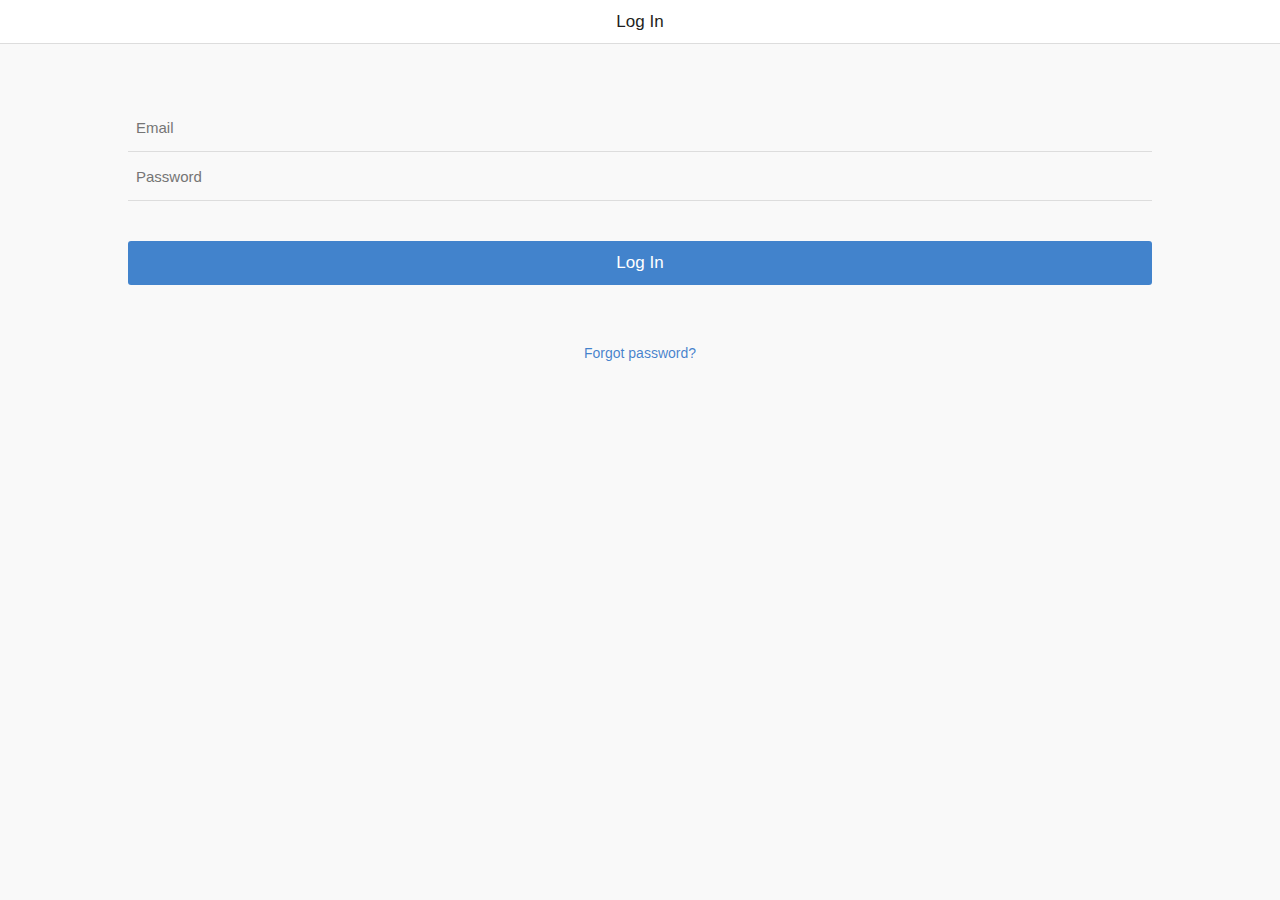
==== commit 47c3373b: "set signup and login view" ====
--- a/www/login.html
+++ b/www/login.html
@@ -16,8 +16,8 @@
 <body>
 <ons-page>
     <ons-toolbar>
+        <div class="left"><ons-back-button>Back</ons-back-button></div>
         <div class="center">Log In</div>
-        <div class="right"><ons-toolbar-button>Close</ons-toolbar-button></div>
     </ons-toolbar>
 
     <div class="login-form">
@@ -31,6 +31,5 @@
     </div>
 
 </ons-page>
-
 </body>
 </html>